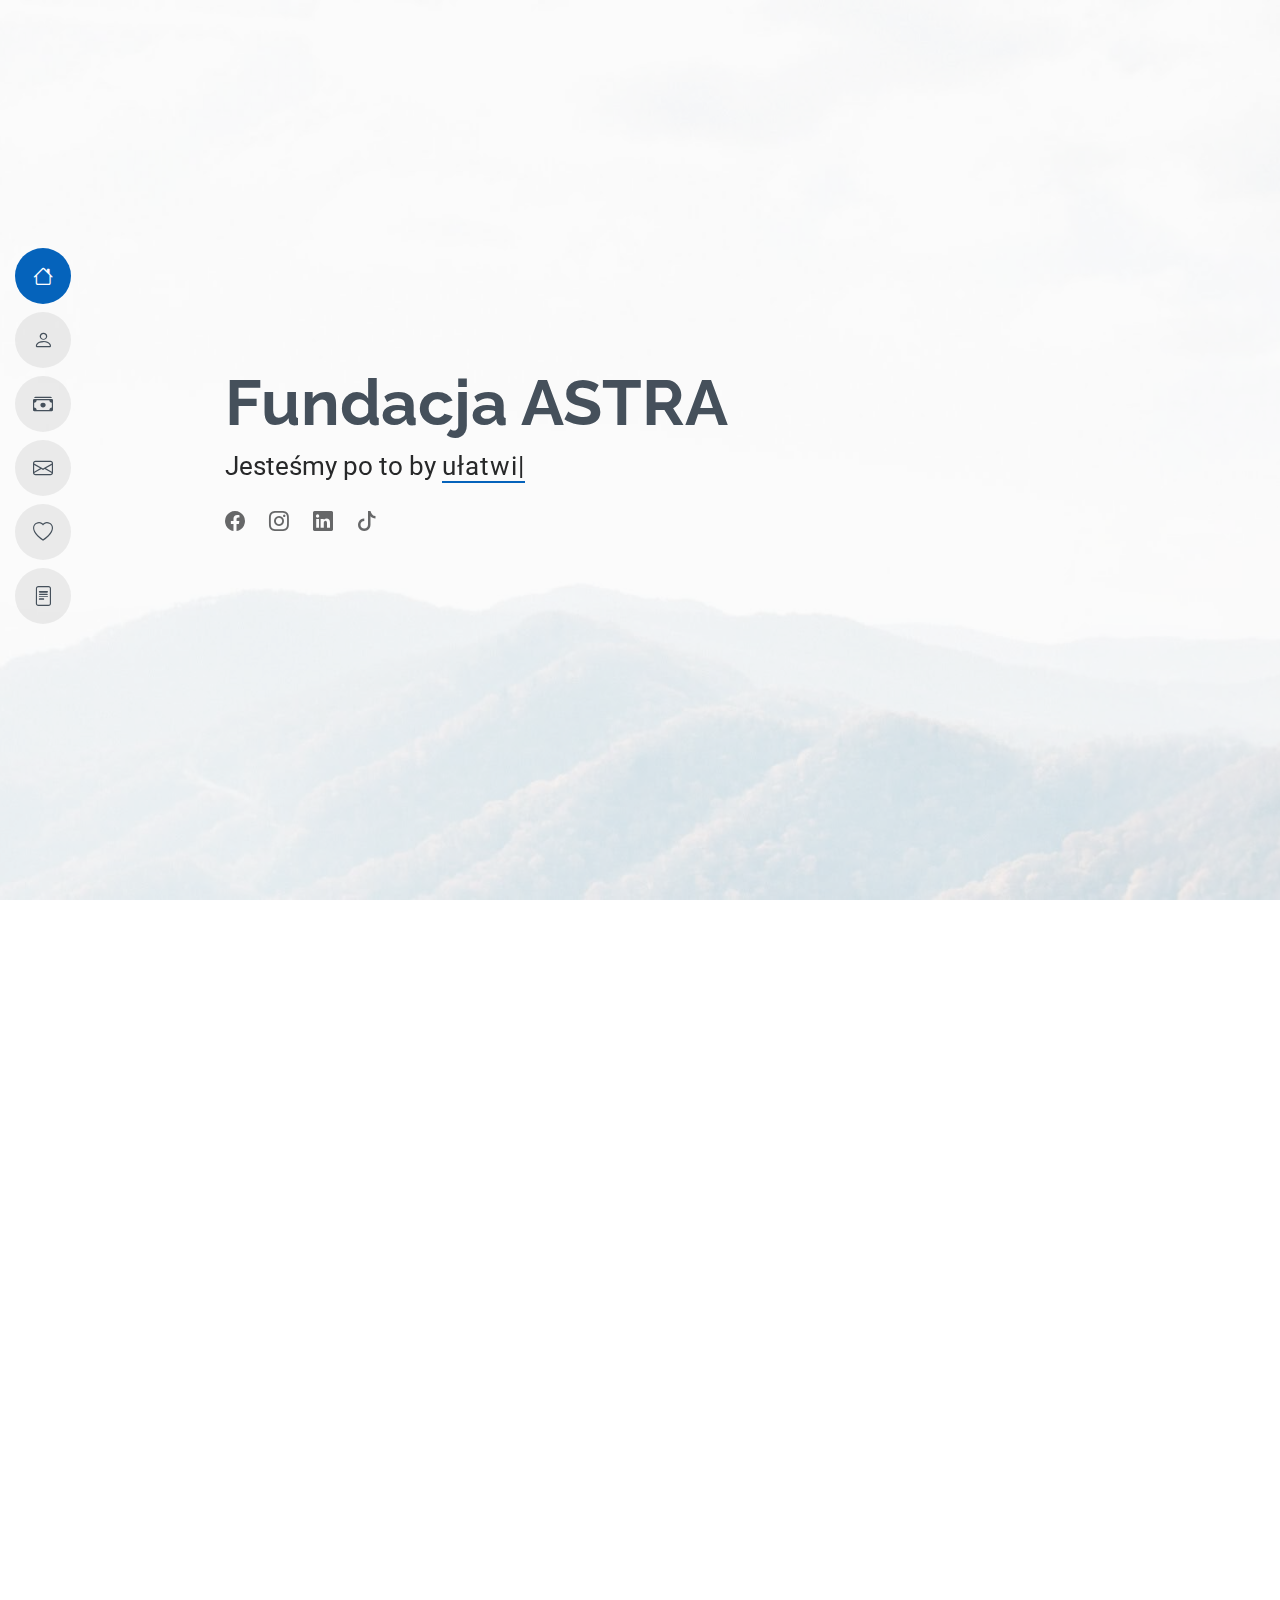
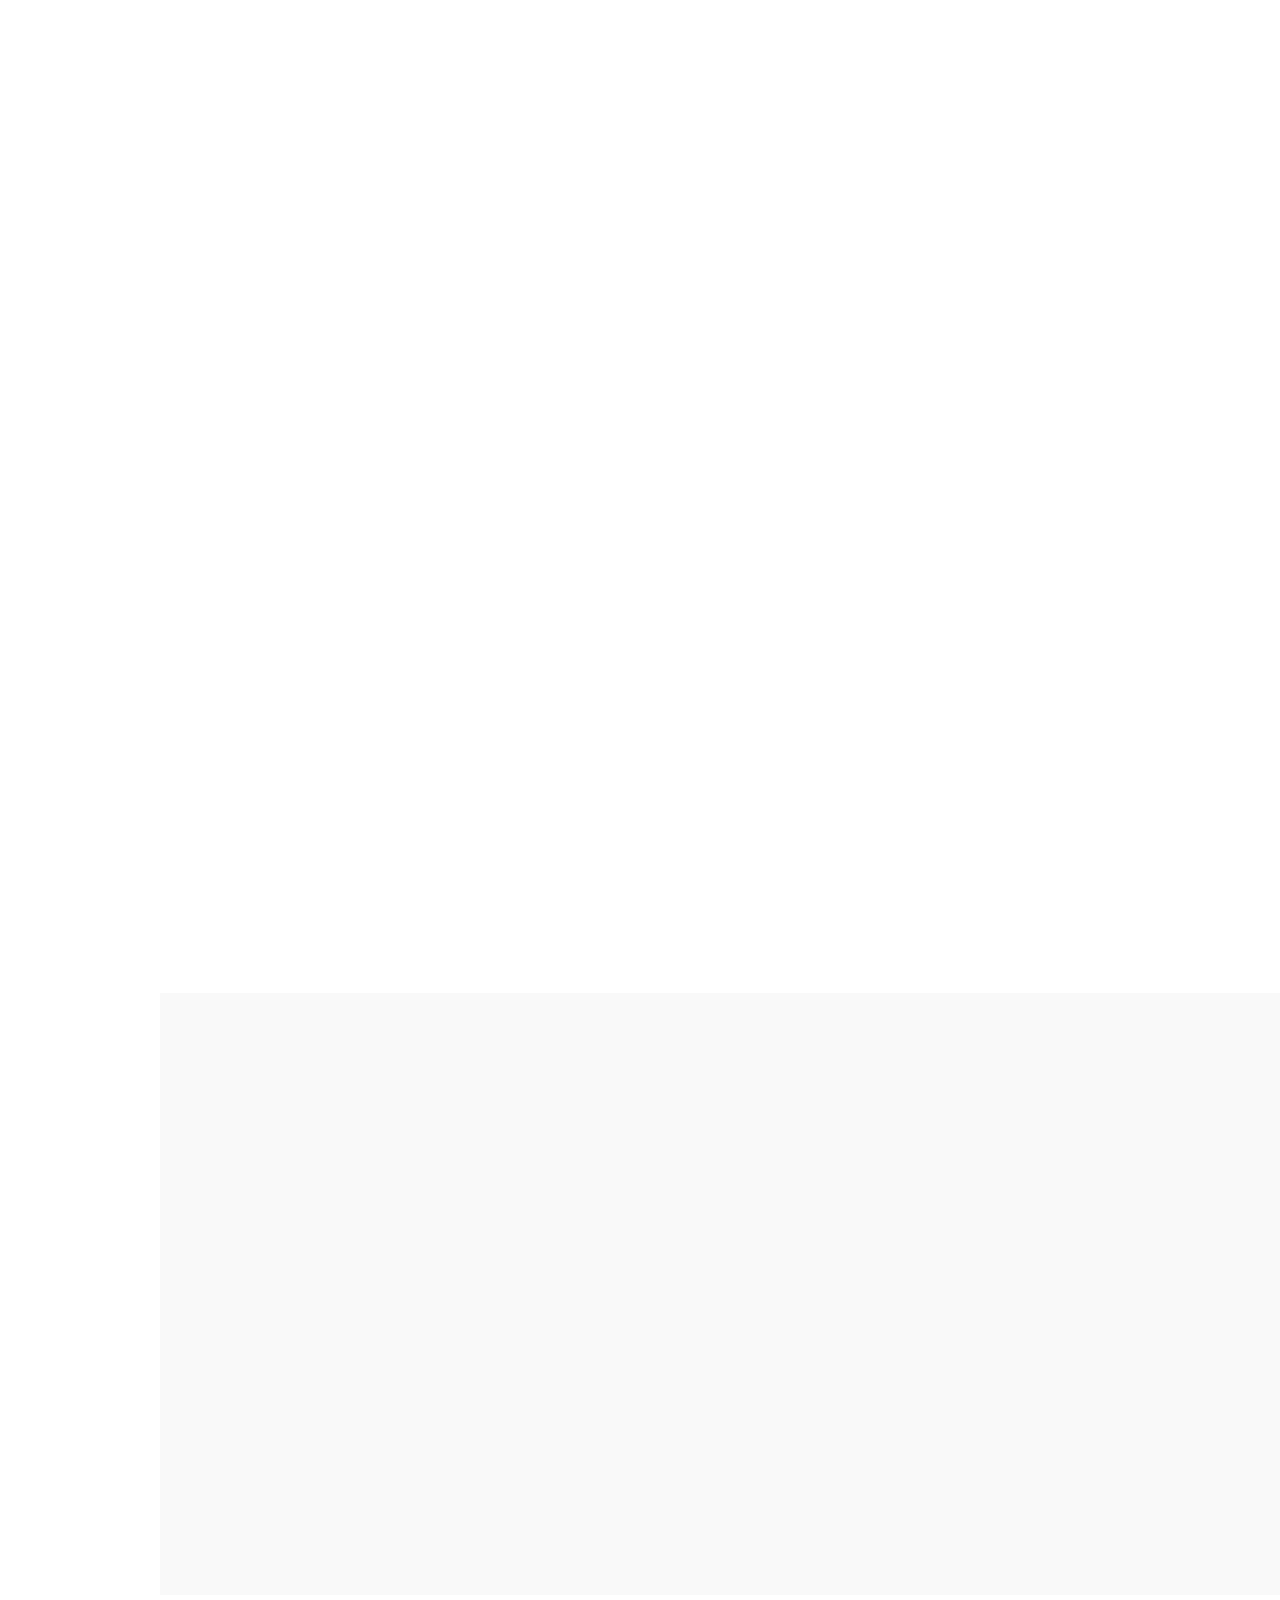
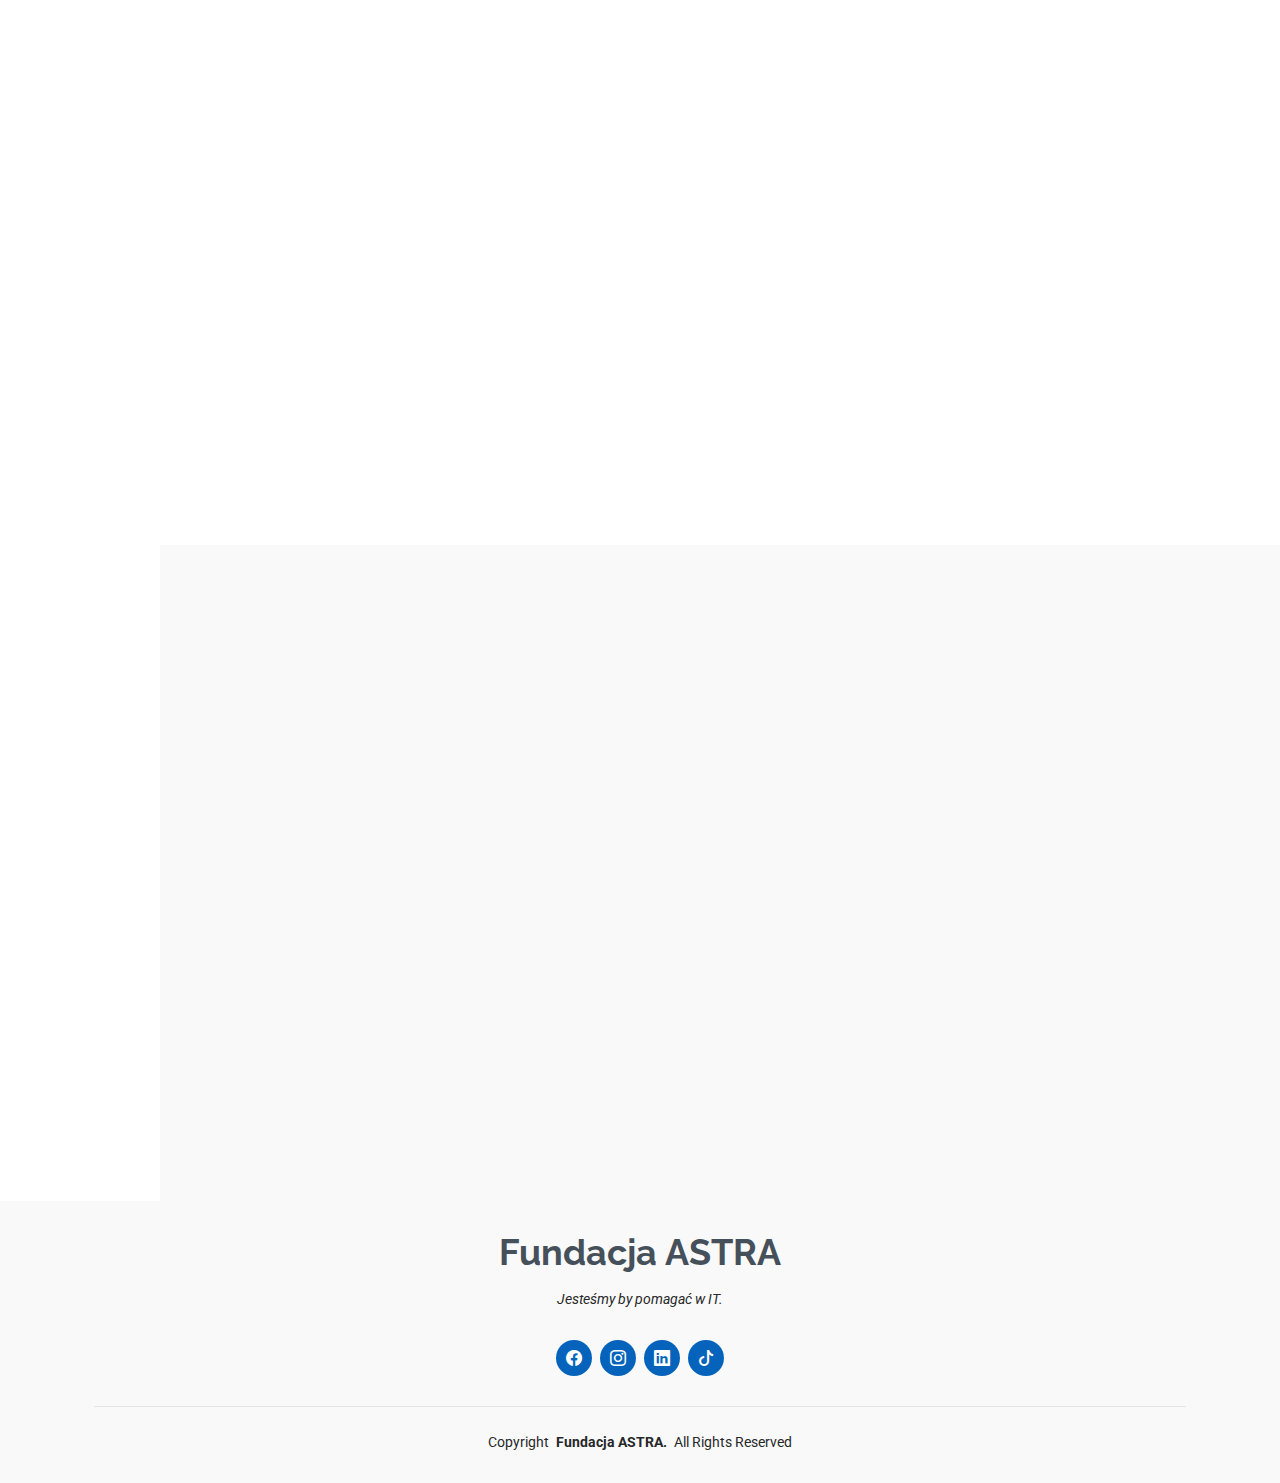
==== index.html @ 4bdf05e0 "Revert "Added  php elements to handle email communication (#7)"" ====
<!DOCTYPE html>
<html lang="en">
  <head>
    <meta charset="utf-8" />
    <meta content="width=device-width, initial-scale=1.0" name="viewport" />
    <title>Fundacja ASTRA</title>
    <meta name="description" content="Fundacja ASTRA, pomagamy w IT" />
    <meta name="keywords" content="" />

    <!-- Favicons -->
    <link href="assets/img/favicon.png" rel="icon" />
    <link href="assets/img/apple-touch-icon.png" rel="apple-touch-icon" />

    <!-- Fonts -->
    <link href="https://fonts.googleapis.com" rel="preconnect" />
    <link href="https://fonts.gstatic.com" rel="preconnect" crossorigin />
    <link
      href="https://fonts.googleapis.com/css2?family=Roboto:ital,wght@0,100;0,300;0,400;0,500;0,700;0,900;1,100;1,300;1,400;1,500;1,700;1,900&family=Poppins:ital,wght@0,100;0,200;0,300;0,400;0,500;0,600;0,700;0,800;0,900;1,100;1,200;1,300;1,400;1,500;1,600;1,700;1,800;1,900&family=Raleway:ital,wght@0,100;0,200;0,300;0,400;0,500;0,600;0,700;0,800;0,900;1,100;1,200;1,300;1,400;1,500;1,600;1,700;1,800;1,900&display=swap"
      rel="stylesheet"
    />

    <!-- Vendor CSS Files -->
    <link
      href="assets/vendor/bootstrap/css/bootstrap.min.css"
      rel="stylesheet"
    />
    <link
      href="assets/vendor/bootstrap-icons/bootstrap-icons.css"
      rel="stylesheet"
    />
    <link href="assets/vendor/aos/aos.css" rel="stylesheet" />
    <link
      href="assets/vendor/fontawesome-free/css/all.min.css"
      rel="stylesheet"
    />

    <!-- Main CSS File -->
    <link href="assets/css/main.css" rel="stylesheet" />
  </head>
  <!-- Google tag (gtag.js) -->
  <script
    async
    src="https://www.googletagmanager.com/gtag/js?id=G-JVMF4MLDZ0"
  ></script>
  <script>
    window.dataLayer = window.dataLayer || [];
    function gtag() {
      dataLayer.push(arguments);
    }
    gtag("js", new Date());

    gtag("config", "G-JVMF4MLDZ0");
  </script>
  <body class="index-page">
    <header
      id="header"
      class="header d-flex flex-column justify-content-center"
    >
      <i class="header-toggle d-xl-none bi bi-list"></i>

      <nav id="navmenu" class="navmenu">
        <ul>
          <li>
            <a href="#hero" class="active"
              ><i class="bi bi-house navicon"></i><span>Home</span></a
            >
          </li>
          <li>
            <a href="#about"
              ><i class="bi bi-person navicon"></i><span>O nas</span></a
            >
          </li>
          <li>
            <a href="#donations"
              ><i class="bi bi-cash-stack navicon"></i><span>Darowizny</span></a
            >
          </li>
          <li>
            <a href="#contact"
              ><i class="bi bi-envelope navicon"></i><span>Kontakt</span></a
            >
          </li>
          <li>
            <a href="#partners"
              ><i class="bi bi-heart navicon"></i><span>Partnerzy</span></a
            >
          </li>
          <li>
            <a href="#statute"
              ><i class="bi bi-file-text navicon"></i><span>Statut</span></a
            >
          </li>
        </ul>
      </nav>
    </header>

    <main class="main">
      <!-- Hero Section -->
      <section id="hero" class="hero section light-background">
        <img src="assets/img/hero-bg.jpg" alt="" />

        <div class="container" data-aos="zoom-out">
          <div class="row justify-content-center">
            <div class="col-lg-9">
              <h2>Fundacja ASTRA</h2>
              <p>
                Jesteśmy po to by
                <span
                  class="typed"
                  data-typed-items="ułatwiać., szkolić., łączyć., pomagać."
                ></span
                ><span
                  class="typed-cursor typed-cursor--blink"
                  aria-hidden="true"
                ></span
                ><span
                  class="typed-cursor typed-cursor--blink"
                  aria-hidden="true"
                ></span>
              </p>
              <div class="social-links">
                <a href=""><i class="bi bi-facebook"></i></a>
                <a href=""><i class="bi bi-instagram"></i></a>
                <a href=""><i class="bi bi-linkedin"></i></a>
                <a href=""><i class="bi bi-tiktok"></i></a>
              </div>
            </div>
          </div>
        </div>
      </section>
      <!-- /Hero Section -->

      <!-- About Section -->
      <section id="about" class="about section">
        <!-- Section Title -->
        <div class="container section-title" data-aos="fade-up">
          <h2>O nas</h2>
          <p>
            Fundacja ASTRA została założona z misją wspierania osób w potrzebie
            oraz promowania wartości edukacyjnych i społecznych. Naszym celem
            jest pomoc dzieciom, młodzieży i dorosłym w rozwoju ich umiejętności
            i pasji, a także poprawy jakości życia w społecznościach z
            utrudnionym dostępem do edukacji. Nasza praca opiera się na
            wolontariacie i współpracy z organizacjami partnerskimi.
          </p>
        </div>
        <!-- End Section Title -->

        <div class="container">
          <div class="row gy-5">
            <div class="col-lg-4" data-aos="fade-up" data-aos-delay="100">
              <div class="service-box">
                <h4>Obszar działania</h4>
                <div class="services-list">
                  <a href="#"
                    ><i class="bi bi-arrow-right-circle"></i
                    ><span>Szkolenia IT</span></a
                  >
                  <a href="#"
                    ><i class="bi bi-arrow-right-circle"></i
                    ><span class="">Mentoring<br /></span
                  ></a>
                  <a href="#"
                    ><i class="bi bi-arrow-right-circle"></i
                    ><span class="">Współpraca z firmami<br /></span
                  ></a>
                  <a href="#"
                    ><i class="bi bi-arrow-right-circle"></i
                    ><span class="">Pomoc w rozmowach rekrutacyjnych</span></a
                  >
                </div>
              </div>
              <!-- End Services List -->

              <div class="service-box">
                <h4>Statut</h4>
                <div class="download-catalog">
                  <a href="#"
                    ><i class="bi bi-filetype-pdf"></i
                    ><span>Statut Fundacji PDF</span></a
                  >
                  <a href="#"
                    ><i class="bi bi-file-earmark-word"></i
                    ><span>Status Fundacji DOC</span></a
                  >
                </div>
              </div>
              <!-- End Services List -->

              <div
                class="help-box d-flex flex-column justify-content-center align-items-center"
              >
                <i class="bi bi-headset help-icon"></i>
                <h4>Masz pytania?</h4>
                <p class="d-flex align-items-center mt-2 mb-0">
                  <i class="bi bi-telephone me-2"></i>
                  <span>+48 798 555 120</span>
                </p>
                <p class="d-flex align-items-center mt-1 mb-0">
                  <i class="bi bi-envelope me-2"></i>
                  <a href="mailto:contact@example.com"
                    >kontakt@fundacja-astra.pl</a
                  >
                </p>
              </div>
            </div>

            <div
              class="col-lg-8 ps-lg-5"
              data-aos="fade-up"
              data-aos-delay="200"
            >
              <img
                src="assets/img/services/services-4.webp"
                alt=""
                class="img-fluid services-img"
              />
              <h3>Cele</h3>
              <p>
                Fundacja ASTRA powstała, aby wspierać rozwój, edukację i
                innowacje. Naszym celem jest tworzenie inicjatyw, które
                umożliwiają zdobywanie wiedzy, nowych umiejętności oraz dostęp
                do nowoczesnych technologii. Nasze główne cele:
              </p>
              <ul>
                <li>
                  <i class="bi bi-check-circle"></i>
                  <span
                    >Promowanie nauki i technologii, zwłaszcza wśród dzieci i
                    młodzieży. Organizacja warsztatów, kursów i wydarzeń
                    edukacyjnych. Tworzenie materiałów wspierających rozwój
                    osobisty i zawodowy. Wsparcie społeczności i równe
                    szanse</span
                  >
                </li>
                <li>
                  <i class="bi bi-check-circle"></i>
                  <span
                    >Pomoc w rozwoju osobistym i zawodowym osób z ograniczonym
                    dostępem do edukacji lub technologii. Wspieranie inicjatyw
                    społecznych i wolontariatu. Tworzenie programów
                    mentoringowych i rozwojowych. Innowacje i technologia na
                    rzecz dobra społecznego</span
                  >
                </li>
                <li>
                  <i class="bi bi-check-circle"></i>
                  <span
                    >Wspieranie nowoczesnych technologii, które mogą pomagać
                    ludziom i środowisku. Promowanie odpowiedzialnego i
                    etycznego wykorzystania technologii. Tworzenie inicjatyw,
                    które łączą naukę, biznes i organizacje społeczne. Budowanie
                    społeczności i partnerstw</span
                  >
                </li>
              </ul>
            </div>
          </div>
        </div>
      </section>
      <!-- /About Section -->

      <!-- Statute Section -->
      <section id="statute" class="statute section">
        <div class="container" data-aos="fade-up" data-aos-delay="100">
          <div class="row align-items-center content">
            <div class="col-lg-6" data-aos="fade-up" data-aos-delay="200">
              <h2>Statut</h2>
              <p class="lead">
                Szczegóły dotyczące naszej fundacji mogą Państwo znaleźć
                klikajac w poniższy plik:
              </p>
              <div class="service-box">
                <h4>Statut</h4>
                <div class="download-catalog">
                  <a href="#"
                    ><i class="bi bi-filetype-pdf"></i
                    ><span>&nbsp;Statut Fundacji PDF</span></a
                  ><br /><br />
                  <a href="#"
                    ><i class="bi bi-file-earmark-word"></i
                    ><span>&nbsp;Status Fundacji DOC</span></a
                  >
                </div>
              </div>
              <!-- End Services List -->
            </div>
            <div class="col-lg-6">
              <div class="hero-image">
                <img
                  src="assets/img/profile/profile-1.webp"
                  alt="Portfolio Hero Image"
                  class="img-fluid"
                  data-aos="zoom-out"
                  data-aos-delay="300"
                />
                <div class="shape-1"></div>
                <div class="shape-2"></div>
              </div>
            </div>
          </div>
        </div>
      </section>
      <!-- /Statute Section -->

      <!-- Donations Section -->
      <section id="donations" class="donations section light-background">
        <!-- Section Title -->
        <div class="container section-title" data-aos="fade-up">
          <h2>Wsparcie i Darowizny</h2>
          <p>
            Dzięki Waszemu wsparciu możemy realizować nasze projekty i zmieniać
            świat na lepsze. Istnieje kilka sposobów, w jaki możecie nam pomóc:
          </p>
        </div>
        <!-- End Section Title -->

        <div class="container">
          <div class="row gy-4">
            <div
              class="col-lg-4 col-md-6"
              data-aos="fade-up"
              data-aos-delay="100"
            >
              <div class="service-item item-cyan position-relative">
                <div class="icon">
                  <i class="fa-solid fa-money-bill-trend-up"></i>
                </div>
                <a href="#" class="stretched-link">
                  <h3>Regularne darowizny</h3>
                </a>

                <p>
                  Trwałe wsparcie pomaga nam w długoterminowym planie i rozwoju
                  fundacji.
                </p>
              </div>
            </div>
            <!-- End Service Item -->

            <div
              class="col-lg-4 col-md-6"
              data-aos="fade-up"
              data-aos-delay="200"
            >
              <div class="service-item item-orange position-relative">
                <div class="icon">
                  <i class="fa-solid fa-money-bill-1"></i>
                </div>
                <a href="#" class="stretched-link">
                  <h3>Jednorazowe wsparcie</h3>
                </a>
                <p>Każda kwota jest dla nas cenna!</p>
              </div>
            </div>
            <!-- End Service Item -->

            <div
              class="col-lg-4 col-md-6"
              data-aos="fade-up"
              data-aos-delay="300"
            >
              <div class="service-item item-teal position-relative">
                <div class="icon">
                  <i class="fa-solid fa-handshake"></i>
                </div>
                <a href="#" class="stretched-link">
                  <h3>Wolontariat</h3>
                </a>
                <p>
                  Poświęć swój czas i umiejętności, aby pomóc tym, którzy tego
                  potrzebują.
                </p>
              </div>
            </div>
            <!-- End Service Item -->
          </div>
        </div>
      </section>
      <!-- /Donations Section -->

      <!-- Features Section -->
      <section id="features" class="features section">
        <div class="container" data-aos="fade-up" data-aos-delay="100">
          <div class="feature-item" data-aos="fade-up">
            <div class="row align-items-center">
              <div class="col-lg-6">
                <div class="feature-content">
                  <h3>Partnerstwo</h3>
                  <p>
                    Chcemy zbudować jedną z największych społeczności
                    studentów/juniorów w Polsce. Jezeli twoja firma chciałaby
                    zacząć wspólprace, prosimy kontakt o mailowy:
                    kontakt@fundacja-astra.pl, lub skorzystać z formularza
                    kontaktowego na naszej stronie.
                  </p>
                  <ul class="feature-list">
                    <li>
                      <i class="bi bi-check2-circle"></i> Rzetelne podejście
                    </li>
                    <li><i class="bi bi-check2-circle"></i> Realna Zmiana</li>
                    <li><i class="bi bi-check2-circle"></i> Pomoc innym</li>
                  </ul>
                </div>
              </div>
              <div class="col-xl-6" data-aos="zoom-out" data-aos-delay="100">
                <img
                  src="assets/img/illustration/illustration-8.webp"
                  class="img-fluid"
                  alt=""
                />
              </div>
            </div>
          </div>
        </div>
      </section>
      <!-- /Features Section -->

      <!-- Contact Section -->
      <section id="contact" class="contact section light-background">
        <!-- Section Title -->
        <div class="container section-title" data-aos="fade-up">
          <h2>Kontakt</h2>
          <p>
            Chcesz się z nami skontaktować? Masz pytanie dotyczące naszych
            działań? Skorzystaj z poniższego formularza lub napisz do nas
            bezpośrednio na adres e-mail: kontakt@fundacja-astra.pl.
          </p>
        </div>
        <!-- End Section Title -->

        <div class="container" data-aos="fade" data-aos-delay="100">
          <div class="row gy-4">
            <div class="col-lg-4">
              <div
                class="info-item d-flex"
                data-aos="fade-up"
                data-aos-delay="300"
              >
                <i class="bi bi-telephone flex-shrink-0"></i>
                <div>
                  <h3>Zadzwoń do nas</h3>
                  <p>+48 798 555 120</p>
                </div>
              </div>
              <!-- End Info Item -->

              <div
                class="info-item d-flex"
                data-aos="fade-up"
                data-aos-delay="400"
              >
                <i class="bi bi-envelope flex-shrink-0"></i>
                <div>
                  <h3>Napisz do nas</h3>
                  <p>kontakt@fundacja-astra.pl</p>
                </div>
              </div>
              <!-- End Info Item -->
            </div>

            <div class="col-lg-8">
              <form
                action="https://api.web3forms.com/submit"
                method="POST"
                class="php-email-form"
                data-aos="fade-up"
                data-aos-delay="200"
              >
                <input
                  type="hidden"
                  name="access_key"
                  value="73ee2f98-22d5-4258-ae6c-f01e5d74f03a"
                />
                <div class="row gy-4">
                  <div class="col-md-6">
                    <input
                      type="text"
                      name="name"
                      class="form-control"
                      placeholder="Imię"
                      required=""
                    />
                  </div>

                  <div class="col-md-6">
                    <input
                      type="email"
                      class="form-control"
                      name="email"
                      placeholder="Email"
                      required=""
                    />
                  </div>

                  <div class="col-md-12">
                    <input
                      type="text"
                      class="form-control"
                      name="subject"
                      placeholder="Temat"
                      required=""
                    />
                  </div>

                  <div class="col-md-12">
                    <textarea
                      class="form-control"
                      name="message"
                      rows="6"
                      placeholder="Wiadomość"
                      required=""
                    ></textarea>
                  </div>

                  <div class="col-md-12 text-center">
                    <div class="loading">Wczytywanie</div>
                    <div class="error-message"></div>
                    <div class="sent-message">
                      Twoja wiadomość została wysłana!
                    </div>
                    <input
                      type="hidden"
                      name="redirect"
                      value="https://web3forms.com/success"
                    />
                    <button type="submit">Wyślij</button>
                  </div>
                </div>
              </form>
            </div>
            <!-- End Contact Form -->
          </div>
        </div>
      </section>
      <!-- /Contact Section -->
    </main>

    <footer id="footer" class="footer position-relative light-background">
      <div class="container">
        <h3 class="sitename">Fundacja ASTRA</h3>
        <p>Jesteśmy by pomagać w IT.</p>
        <div class="social-links d-flex justify-content-center">
          <a href=""><i class="bi bi-facebook"></i></a>
          <a href=""><i class="bi bi-instagram"></i></a>
          <a href=""><i class="bi bi-linkedin"></i></a>
          <a href=""><i class="bi bi-tiktok"></i></a>
        </div>
        <div class="container">
          <div class="copyright">
            <span>Copyright</span>
            <strong class="px-1 sitename">Fundacja ASTRA.</strong>
            <span>All Rights Reserved</span>
          </div>
        </div>
      </div>
    </footer>

    <!-- Scroll Top -->
    <a
      href="#"
      id="scroll-top"
      class="scroll-top d-flex align-items-center justify-content-center"
      ><i class="bi bi-arrow-up-short"></i
    ></a>

    <!-- Preloader -->
    <div id="preloader"></div>

    <!-- Vendor JS Files -->
    <script src="assets/vendor/bootstrap/js/bootstrap.bundle.min.js"></script>
    <script src="assets/vendor/aos/aos.js"></script>
    <script src="assets/vendor/typed.js/typed.umd.js"></script>

    <!-- Main JS File -->
    <script src="assets/js/main.js"></script>
  </body>
</html>
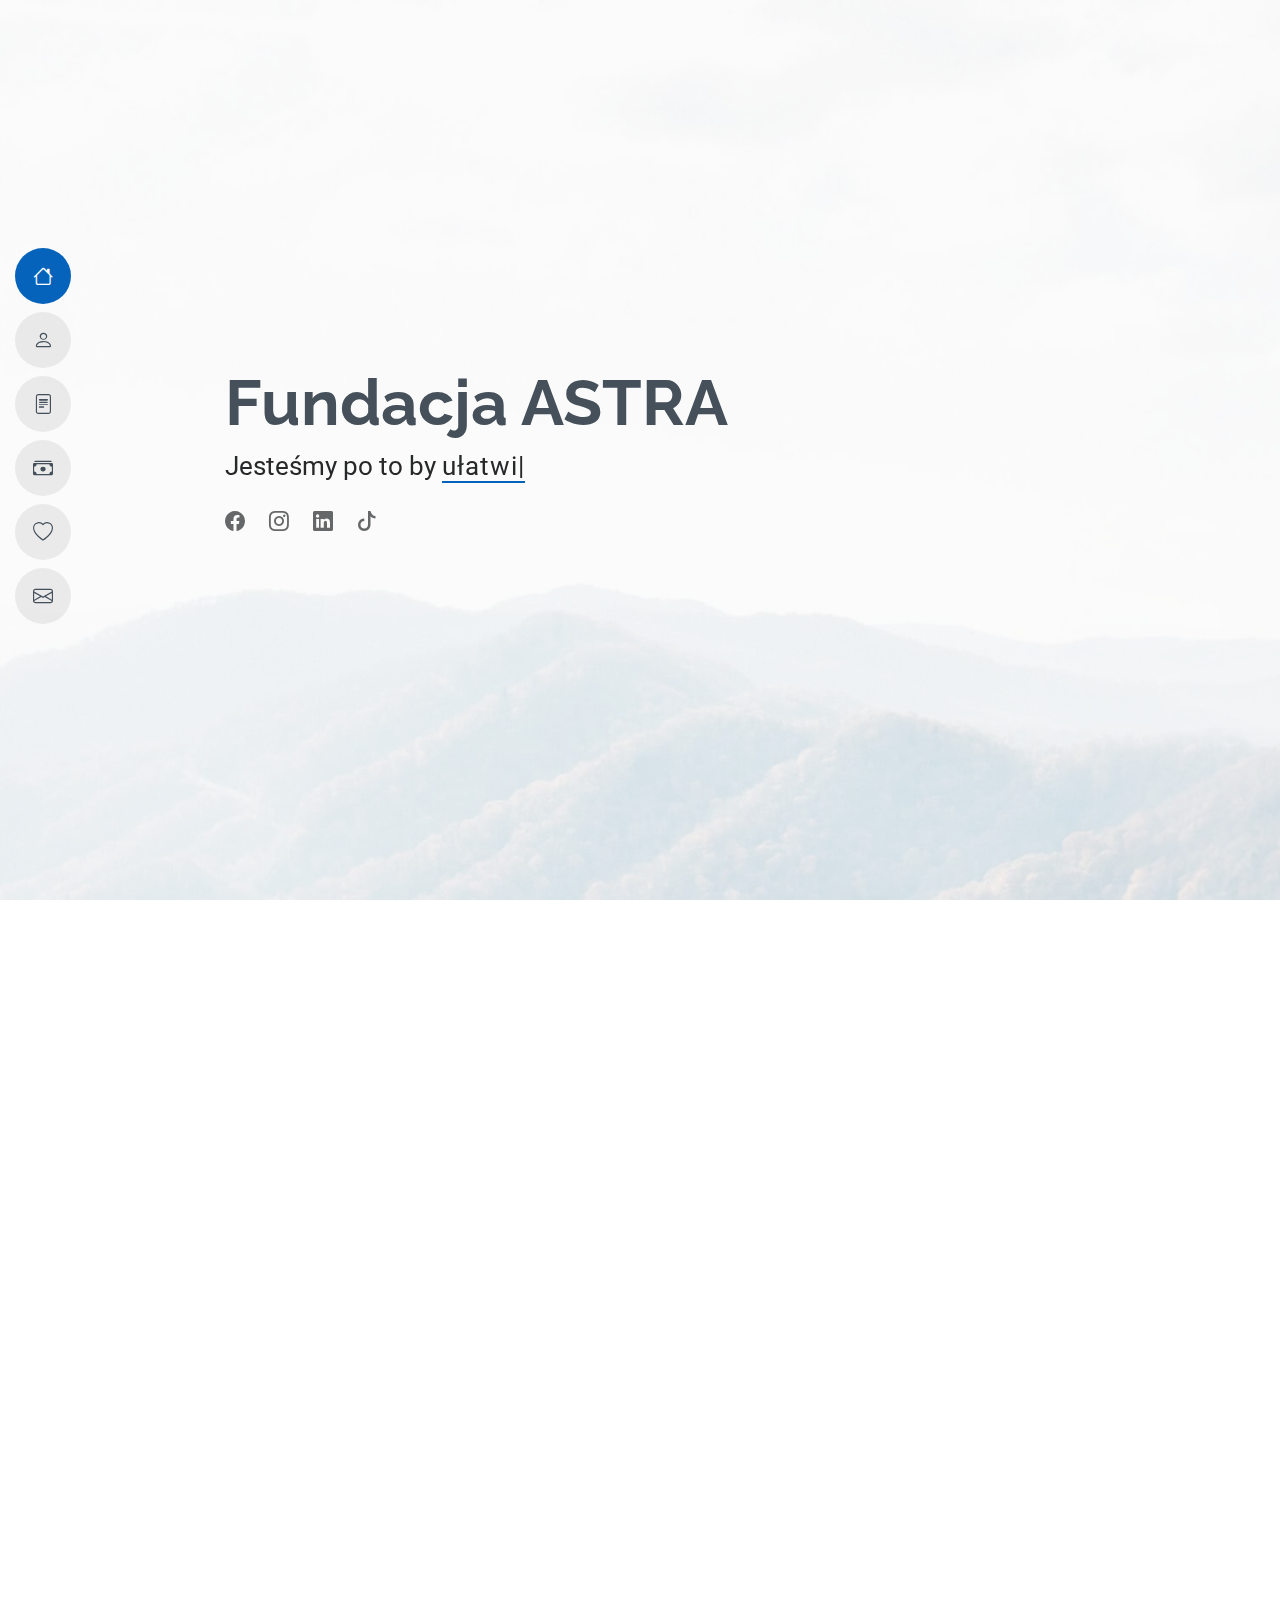
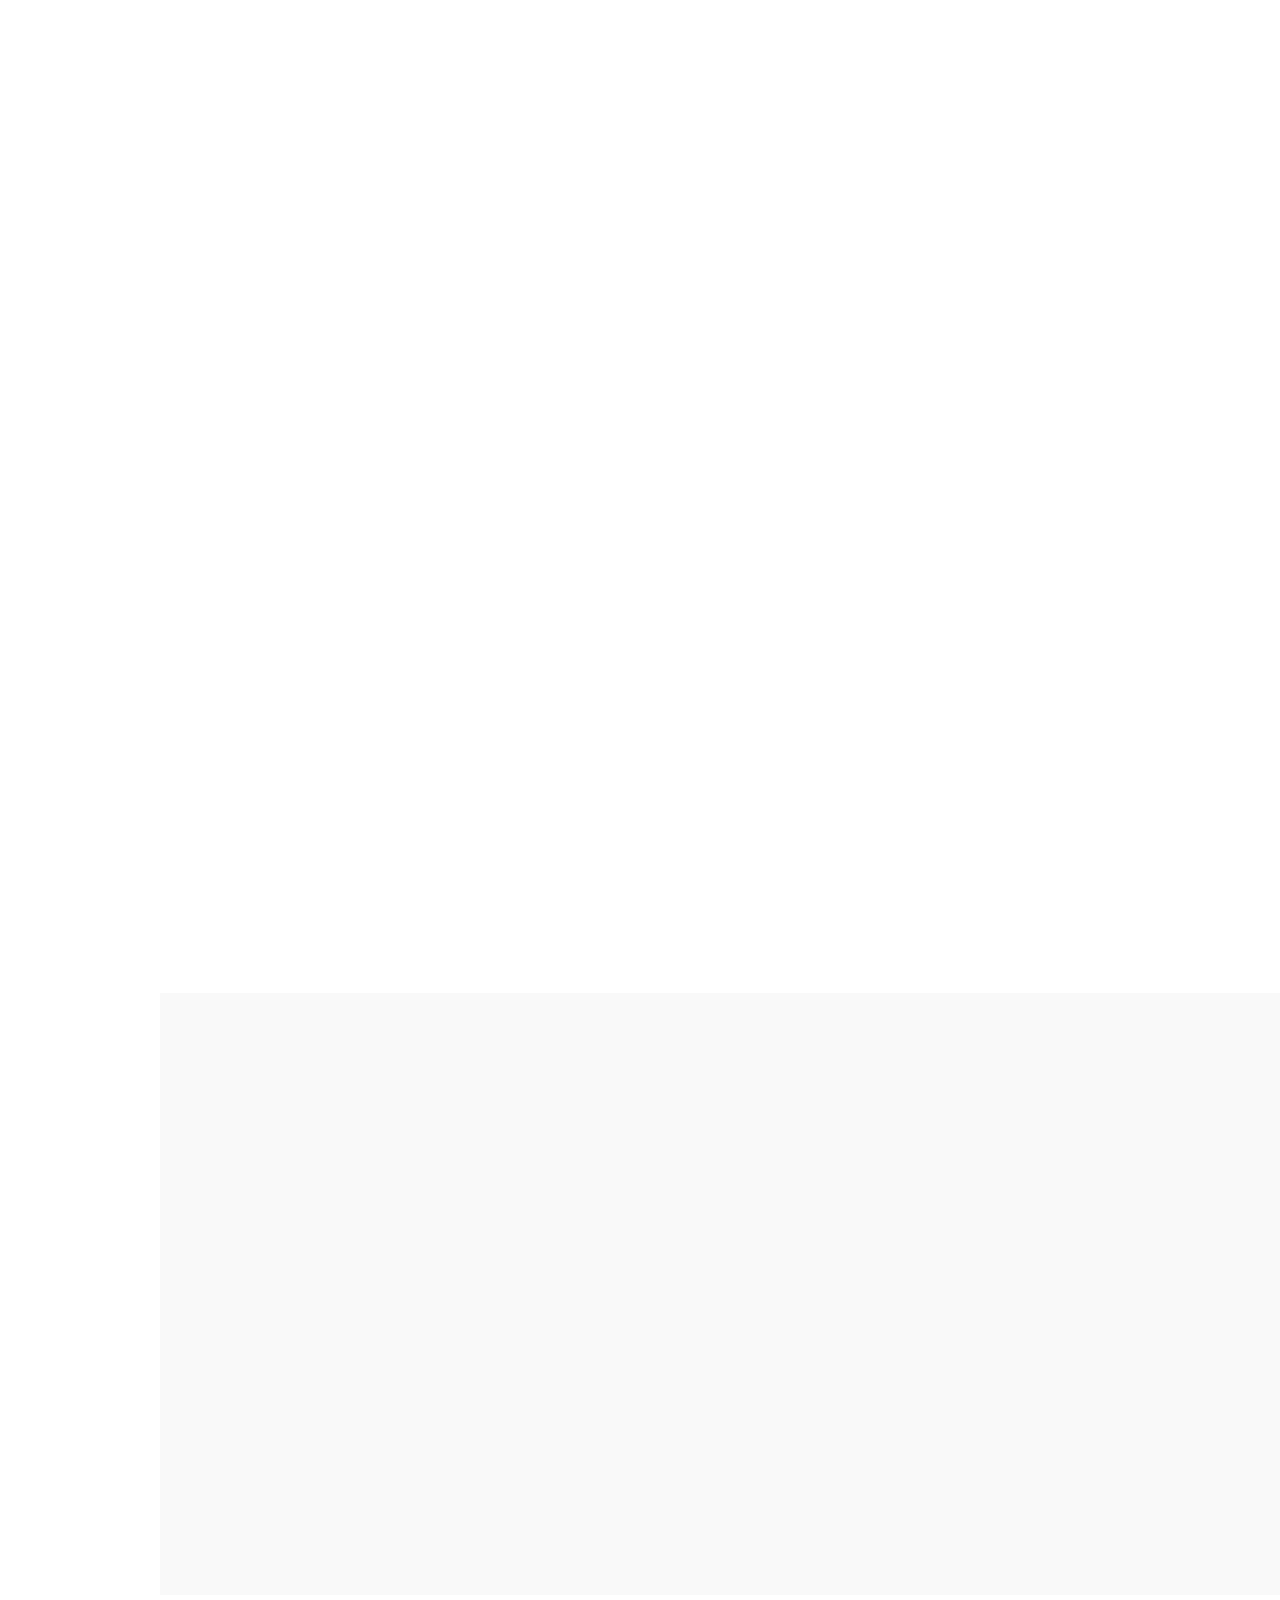
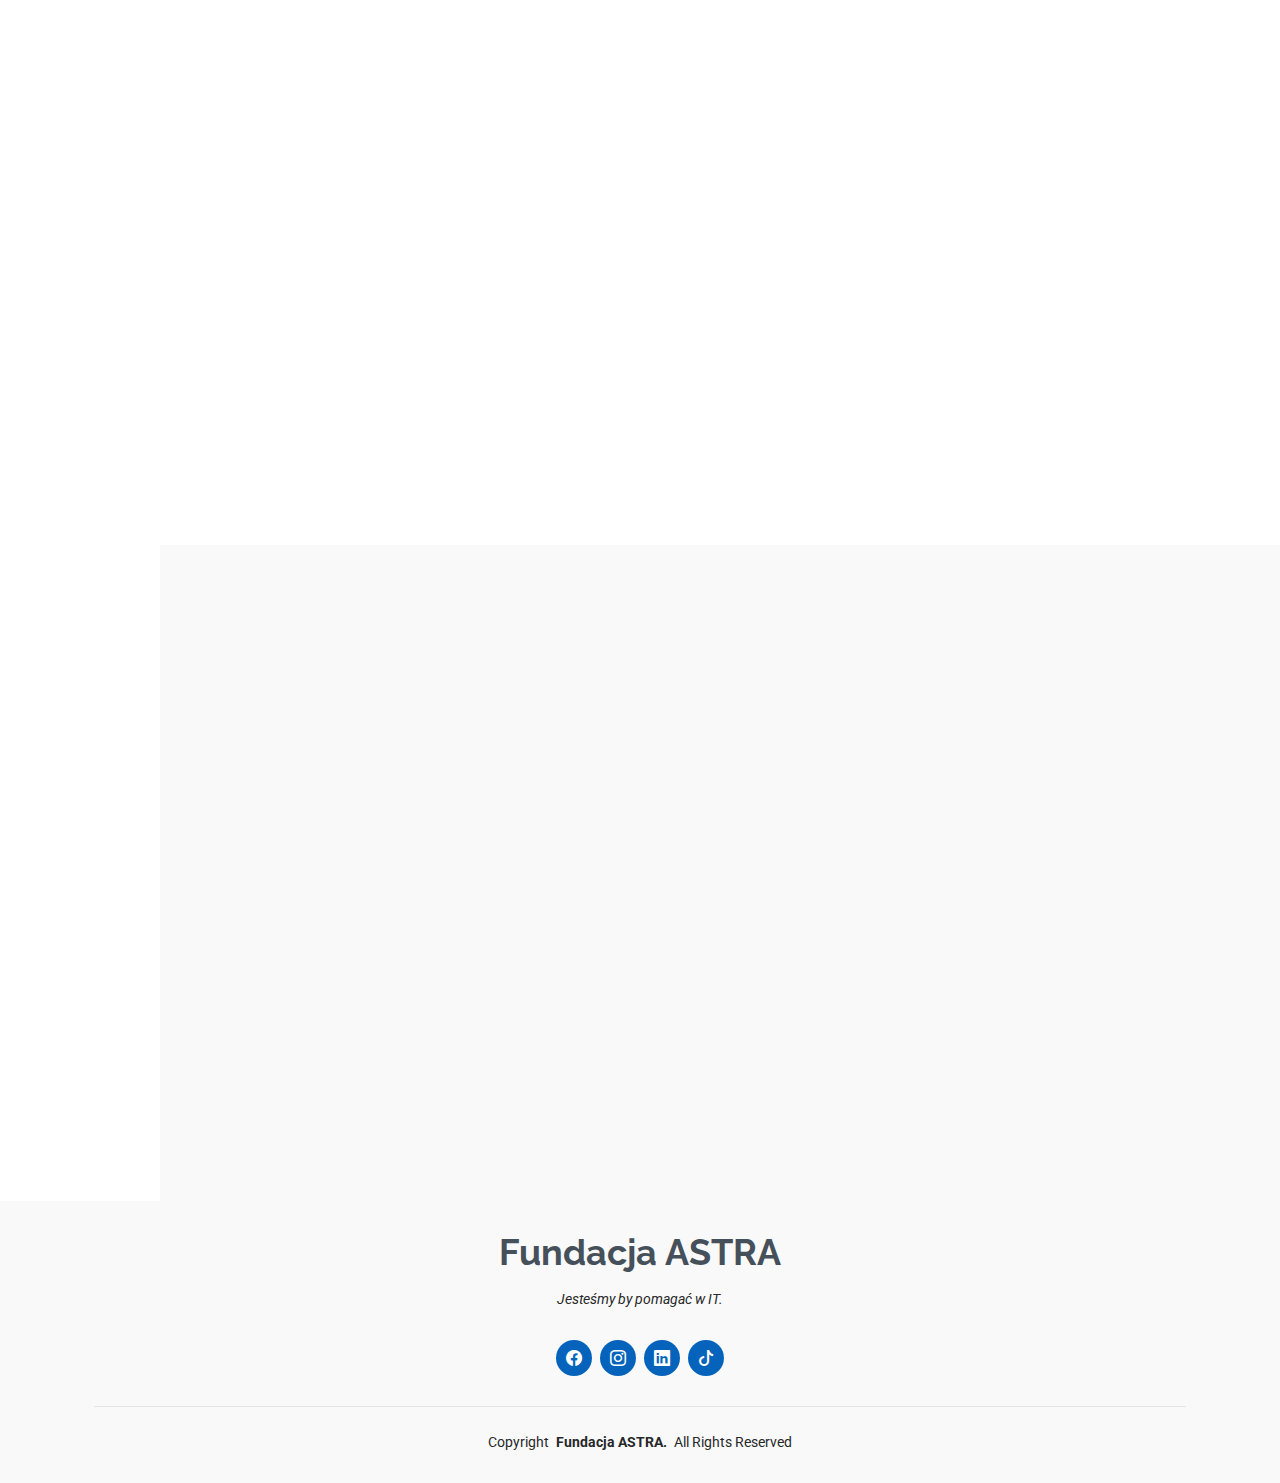
==== commit b41ad49d: "Reordered tabs" ====
--- a/index.html
+++ b/index.html
@@ -71,23 +71,25 @@
             >
           </li>
           <li>
+            <a href="#statute"
+              ><i class="bi bi-file-text navicon"></i><span>Statut</span></a
+            >
+          </li>
+          <li>
             <a href="#donations"
               ><i class="bi bi-cash-stack navicon"></i><span>Darowizny</span></a
             >
           </li>
+
+          <li>
+            <a href="#partners"
+              ><i class="bi bi-heart navicon"></i><span>Partnerzy</span></a
+            >
+          </li>
+
           <li>
             <a href="#contact"
               ><i class="bi bi-envelope navicon"></i><span>Kontakt</span></a
-            >
-          </li>
-          <li>
-            <a href="#partners"
-              ><i class="bi bi-heart navicon"></i><span>Partnerzy</span></a
-            >
-          </li>
-          <li>
-            <a href="#statute"
-              ><i class="bi bi-file-text navicon"></i><span>Statut</span></a
             >
           </li>
         </ul>
@@ -380,7 +382,7 @@
       <!-- /Donations Section -->
 
       <!-- Features Section -->
-      <section id="features" class="features section">
+      <section id="partners" class="features section">
         <div class="container" data-aos="fade-up" data-aos-delay="100">
           <div class="feature-item" data-aos="fade-up">
             <div class="row align-items-center">
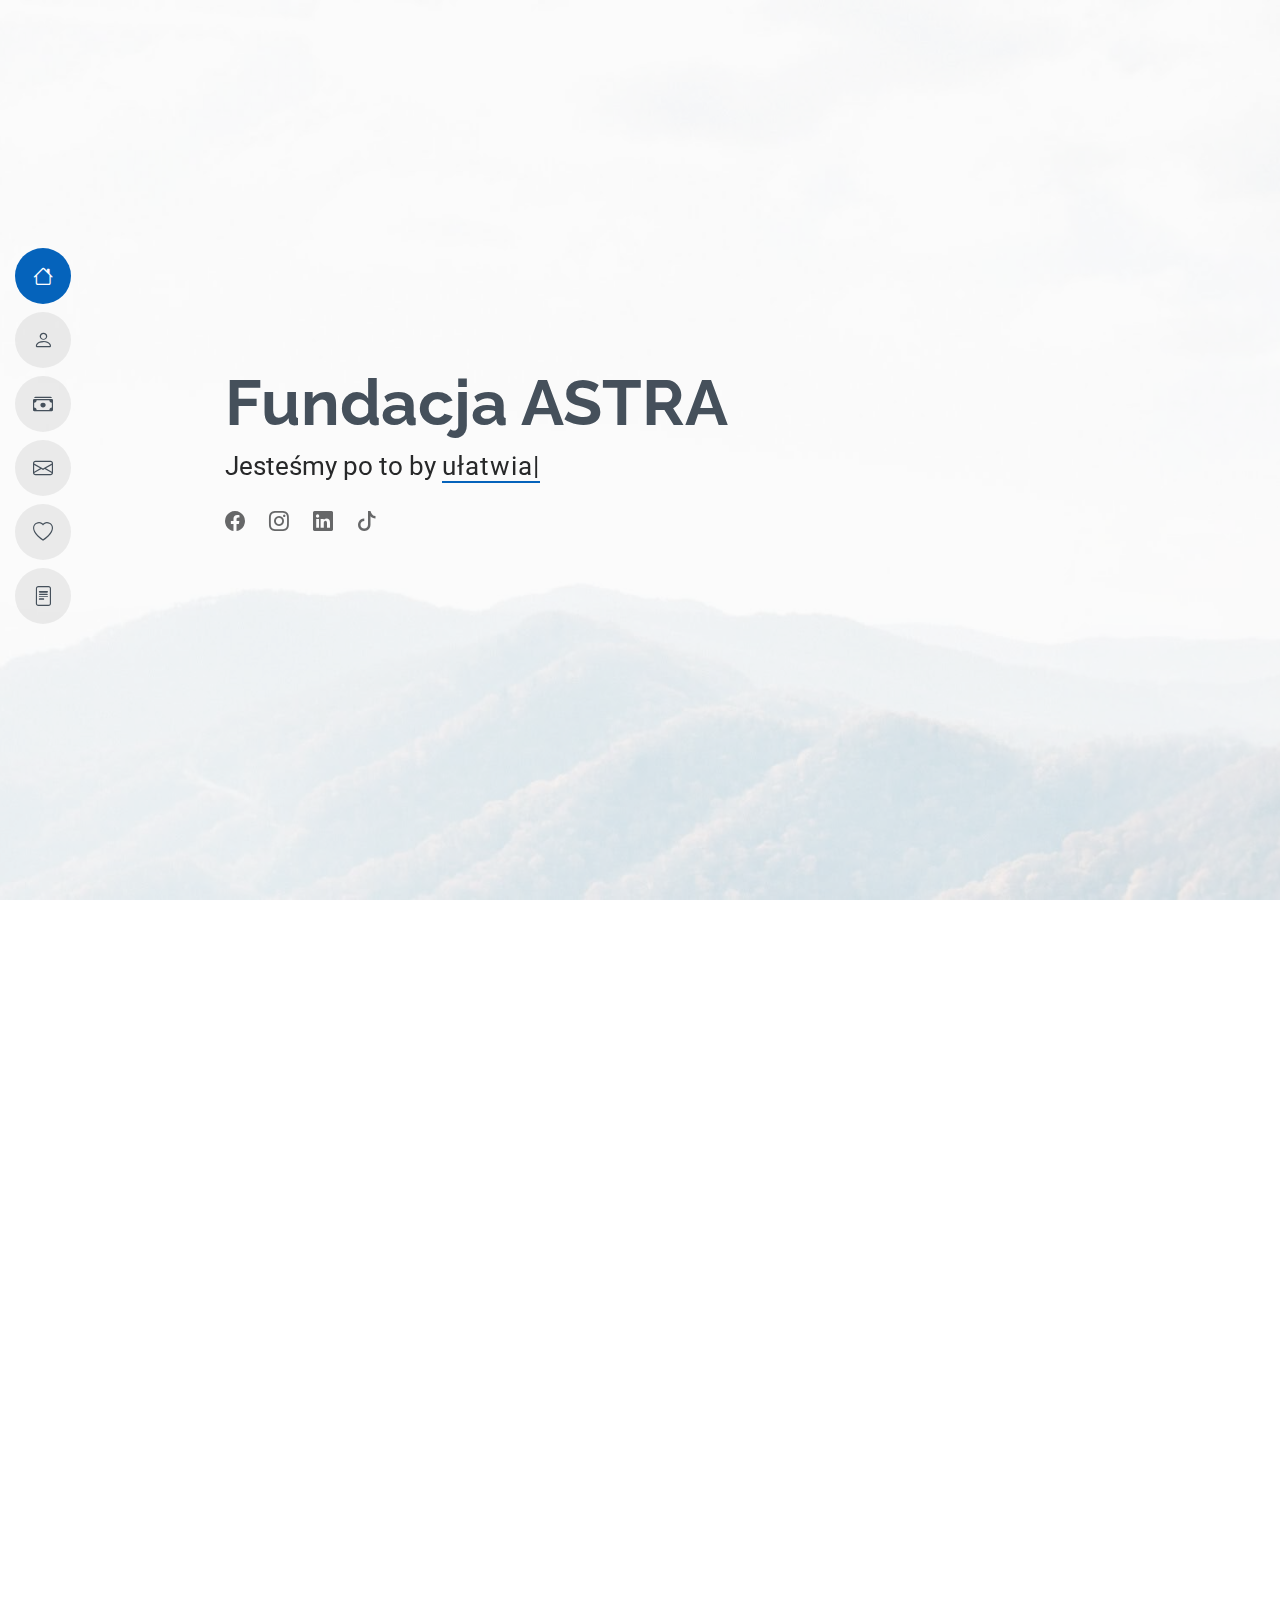
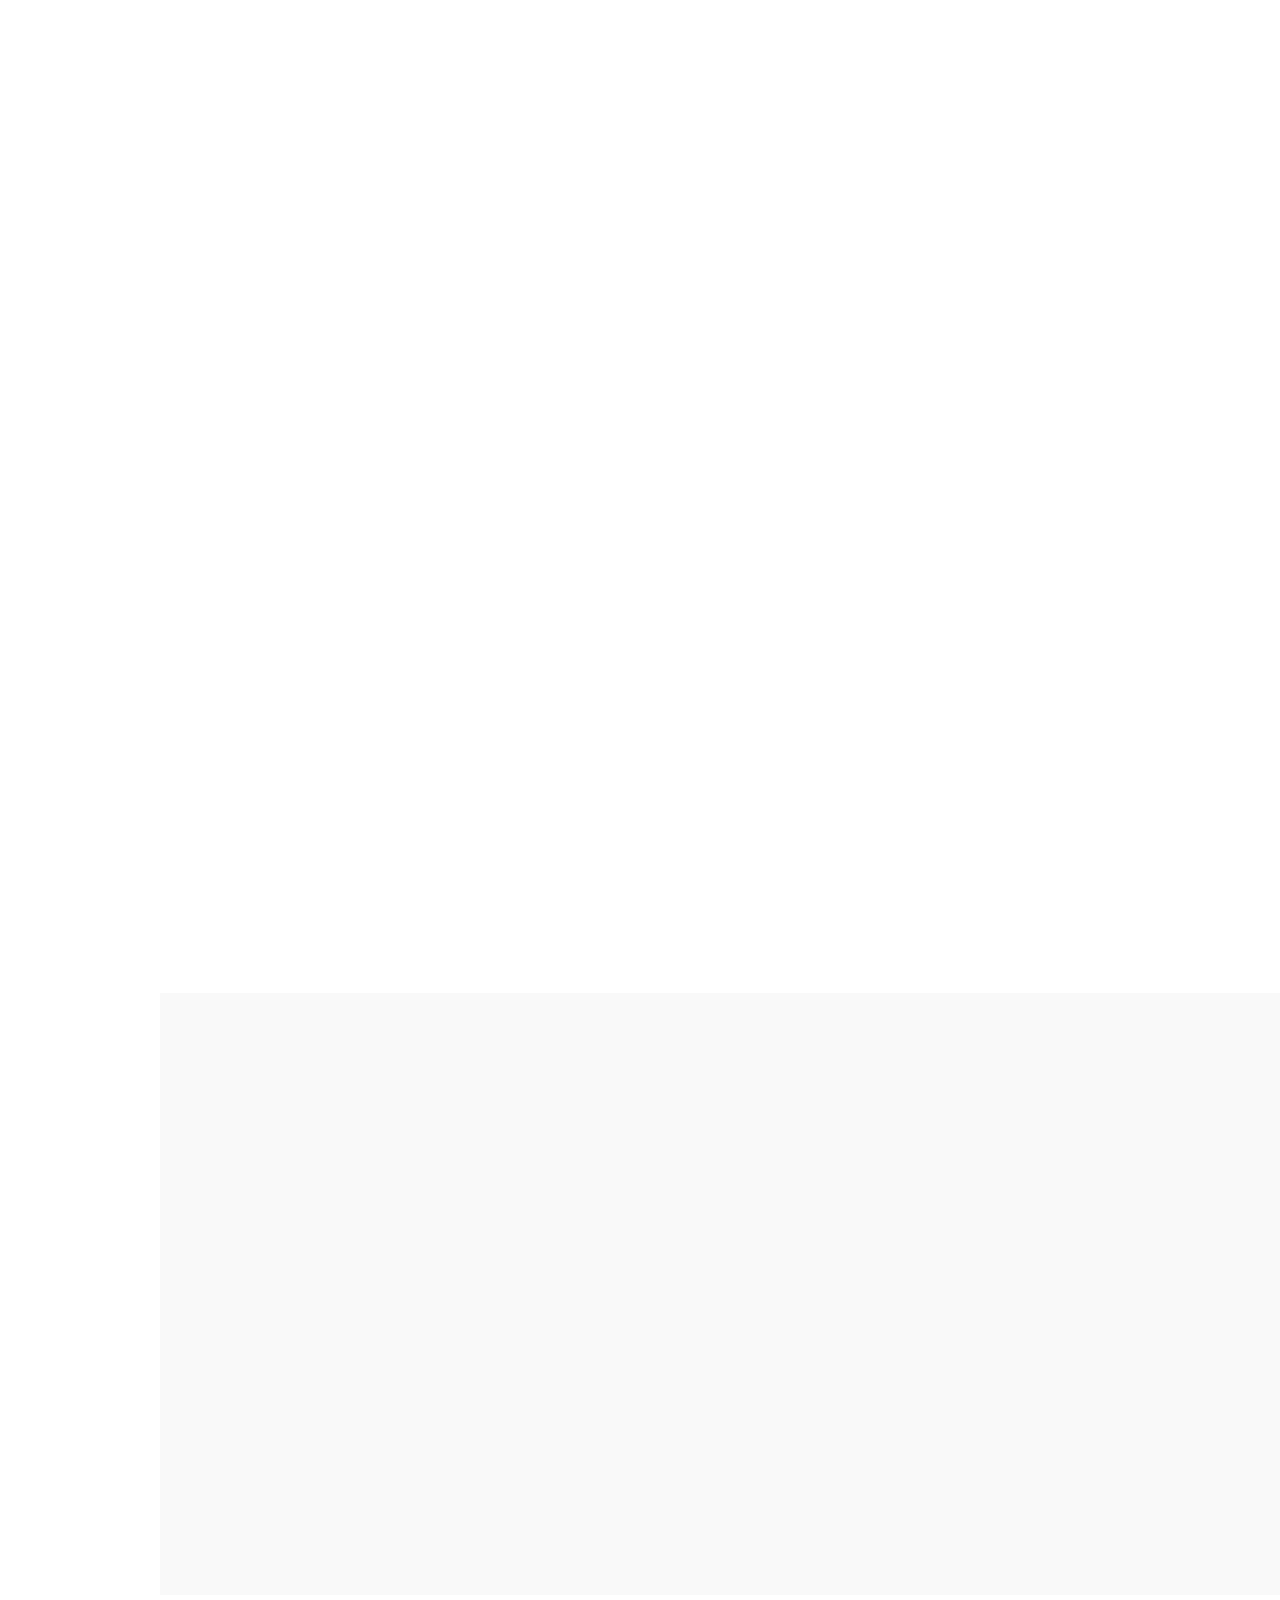
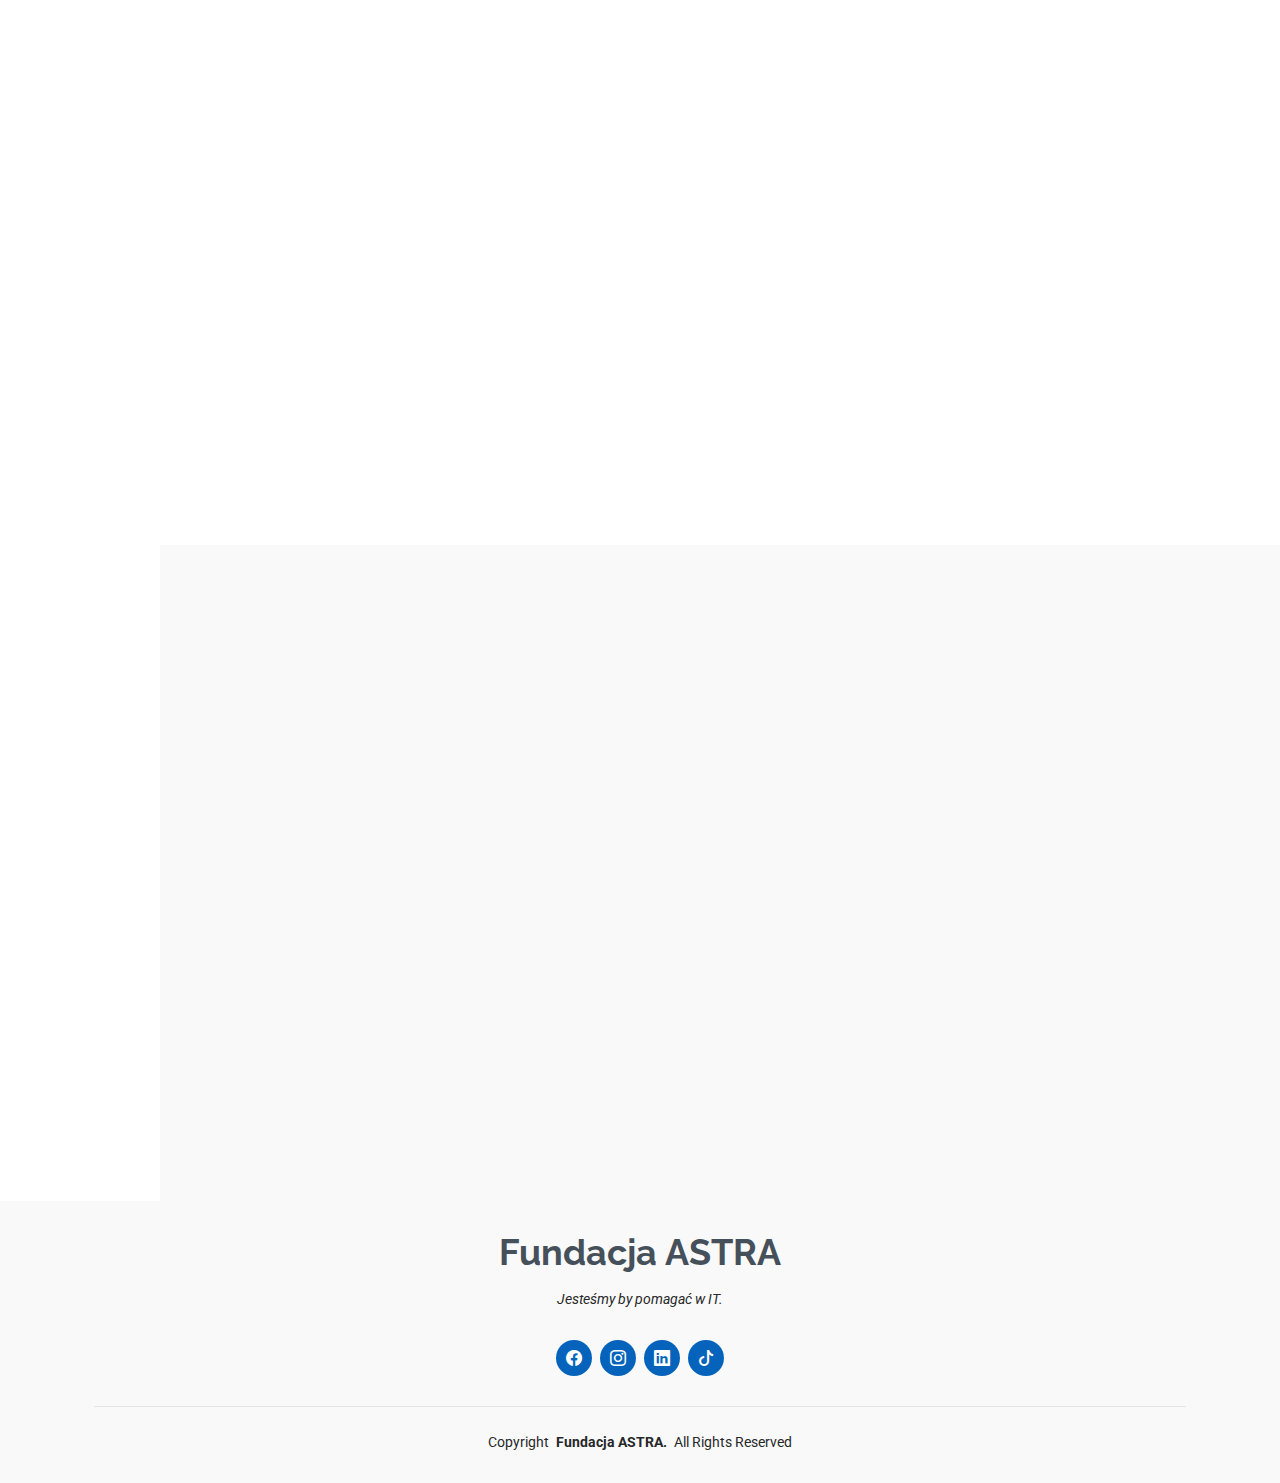
==== commit 09b9dce2: "Added Statute Files" ====
--- a/index.html
+++ b/index.html
@@ -71,25 +71,23 @@
             >
           </li>
           <li>
-            <a href="#statute"
-              ><i class="bi bi-file-text navicon"></i><span>Statut</span></a
+            <a href="#donations"
+              ><i class="bi bi-cash-stack navicon"></i><span>Darowizny</span></a
             >
           </li>
           <li>
-            <a href="#donations"
-              ><i class="bi bi-cash-stack navicon"></i><span>Darowizny</span></a
+            <a href="#contact"
+              ><i class="bi bi-envelope navicon"></i><span>Kontakt</span></a
             >
           </li>
-
           <li>
             <a href="#partners"
               ><i class="bi bi-heart navicon"></i><span>Partnerzy</span></a
             >
           </li>
-
           <li>
-            <a href="#contact"
-              ><i class="bi bi-envelope navicon"></i><span>Kontakt</span></a
+            <a href="#statute"
+              ><i class="bi bi-file-text navicon"></i><span>Statut</span></a
             >
           </li>
         </ul>
@@ -177,11 +175,11 @@
               <div class="service-box">
                 <h4>Statut</h4>
                 <div class="download-catalog">
-                  <a href="#"
+                  <a href="assets/docs/Statut - ASTRA.pdf"
                     ><i class="bi bi-filetype-pdf"></i
                     ><span>Statut Fundacji PDF</span></a
                   >
-                  <a href="#"
+                  <a href="assets/docs/Statut - ASTRA.docx"
                     ><i class="bi bi-file-earmark-word"></i
                     ><span>Status Fundacji DOC</span></a
                   >
@@ -275,11 +273,11 @@
               <div class="service-box">
                 <h4>Statut</h4>
                 <div class="download-catalog">
-                  <a href="#"
+                  <a href="assets/docs/Statut - ASTRA.pdf"
                     ><i class="bi bi-filetype-pdf"></i
                     ><span>&nbsp;Statut Fundacji PDF</span></a
                   ><br /><br />
-                  <a href="#"
+                  <a href="assets/docs/Statut - ASTRA.docx"
                     ><i class="bi bi-file-earmark-word"></i
                     ><span>&nbsp;Status Fundacji DOC</span></a
                   >
@@ -382,7 +380,7 @@
       <!-- /Donations Section -->
 
       <!-- Features Section -->
-      <section id="partners" class="features section">
+      <section id="features" class="features section">
         <div class="container" data-aos="fade-up" data-aos-delay="100">
           <div class="feature-item" data-aos="fade-up">
             <div class="row align-items-center">
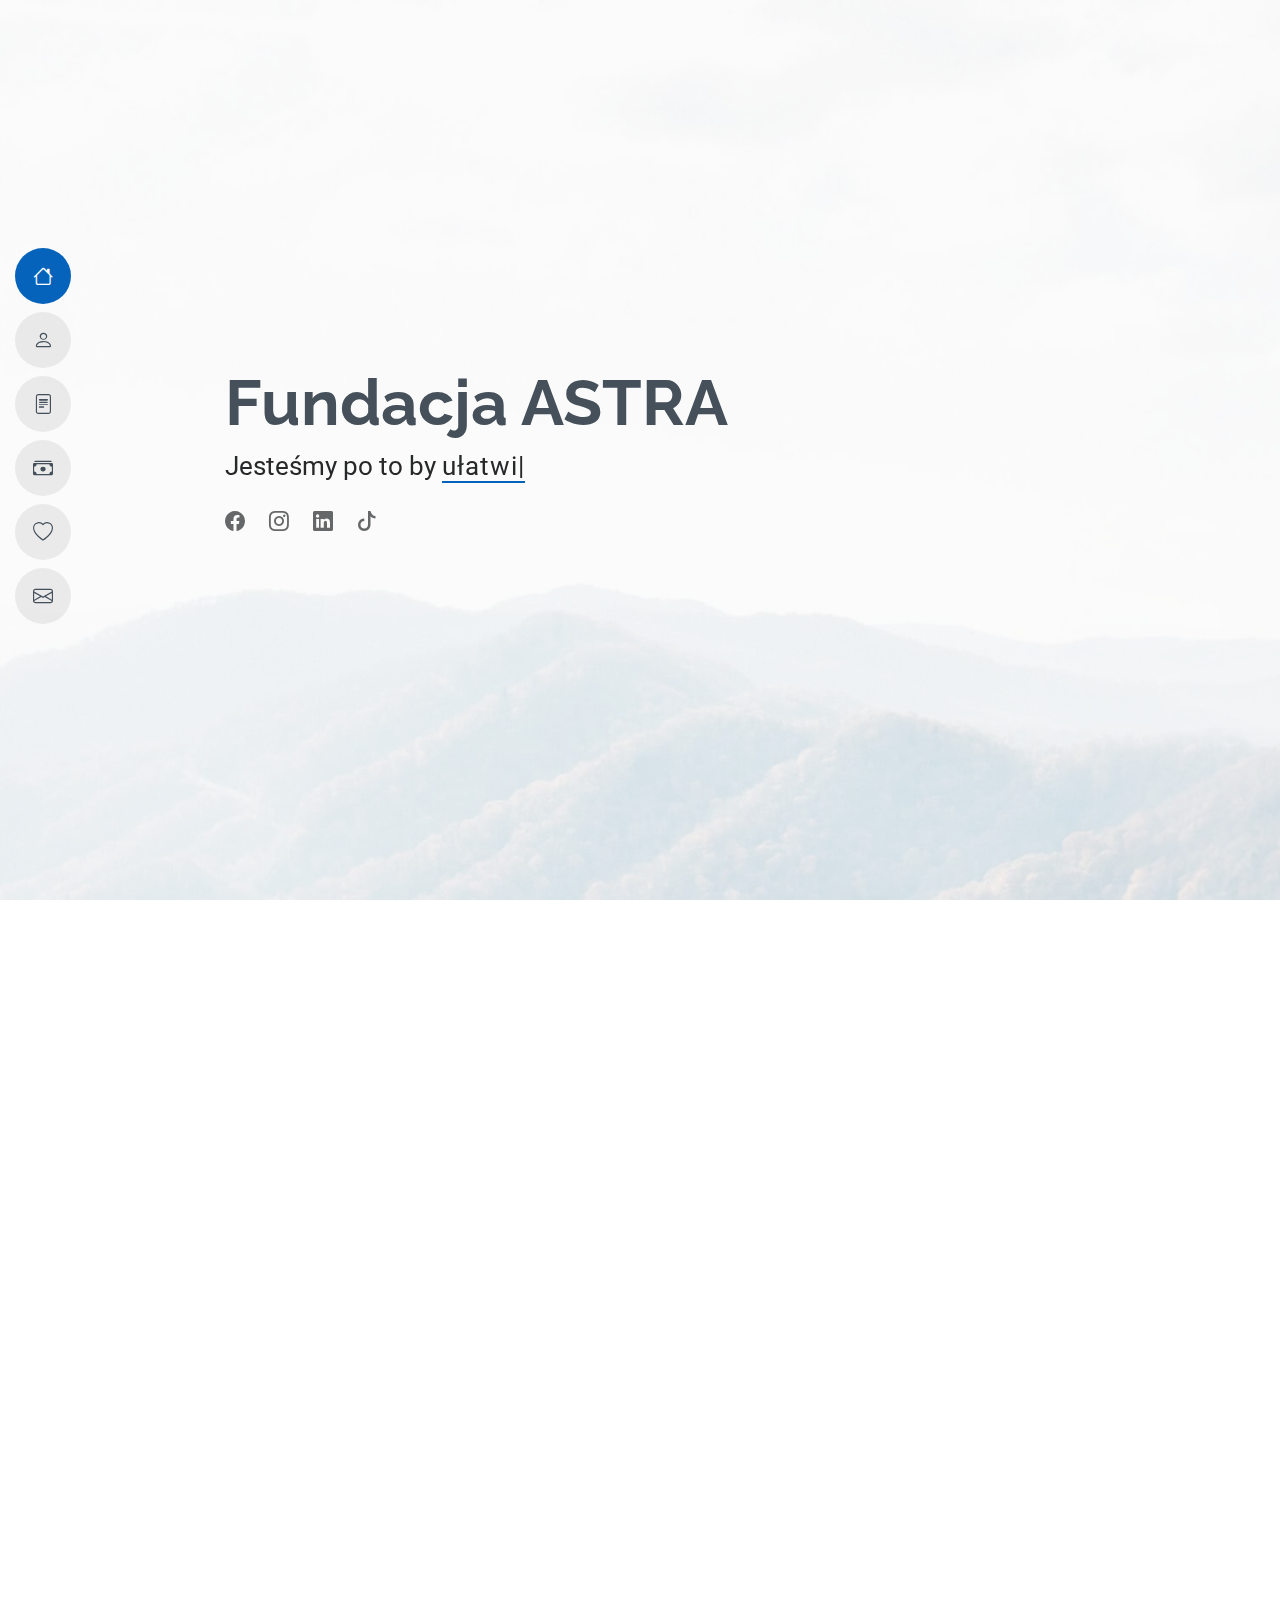
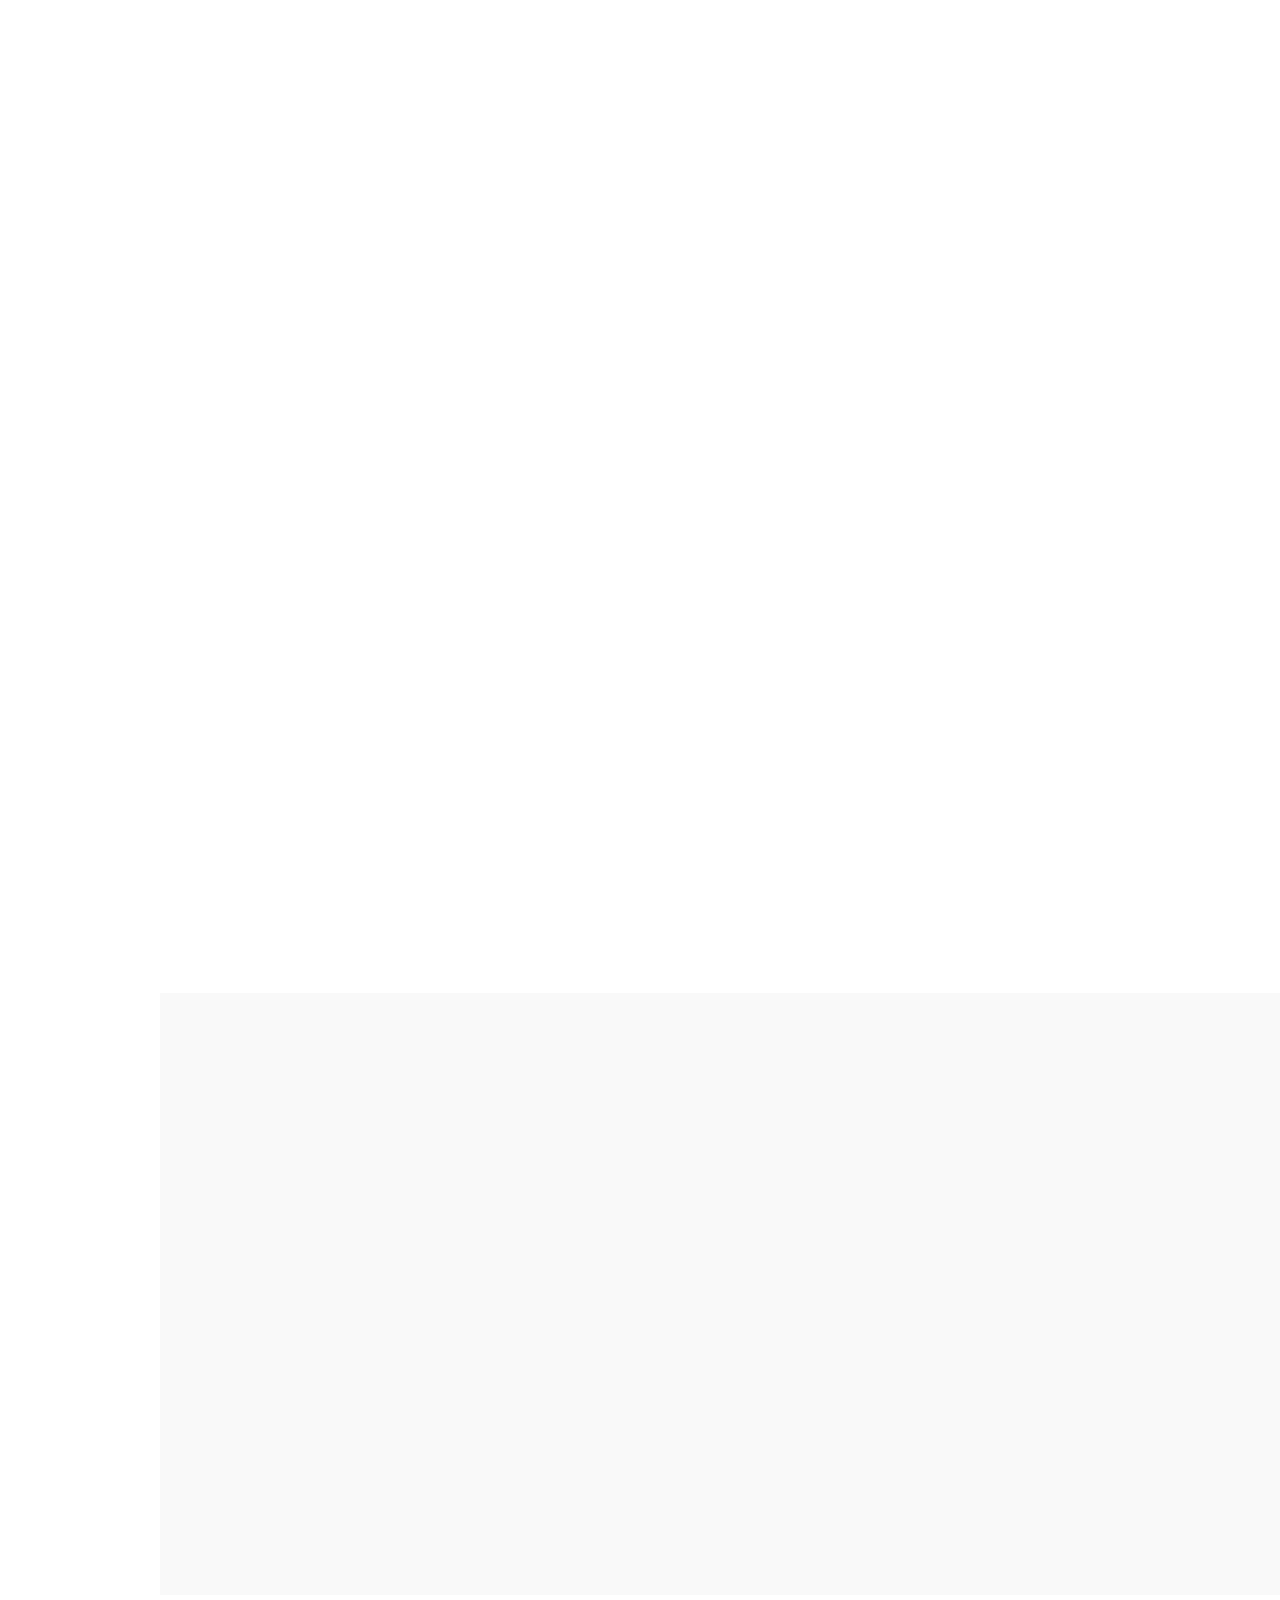
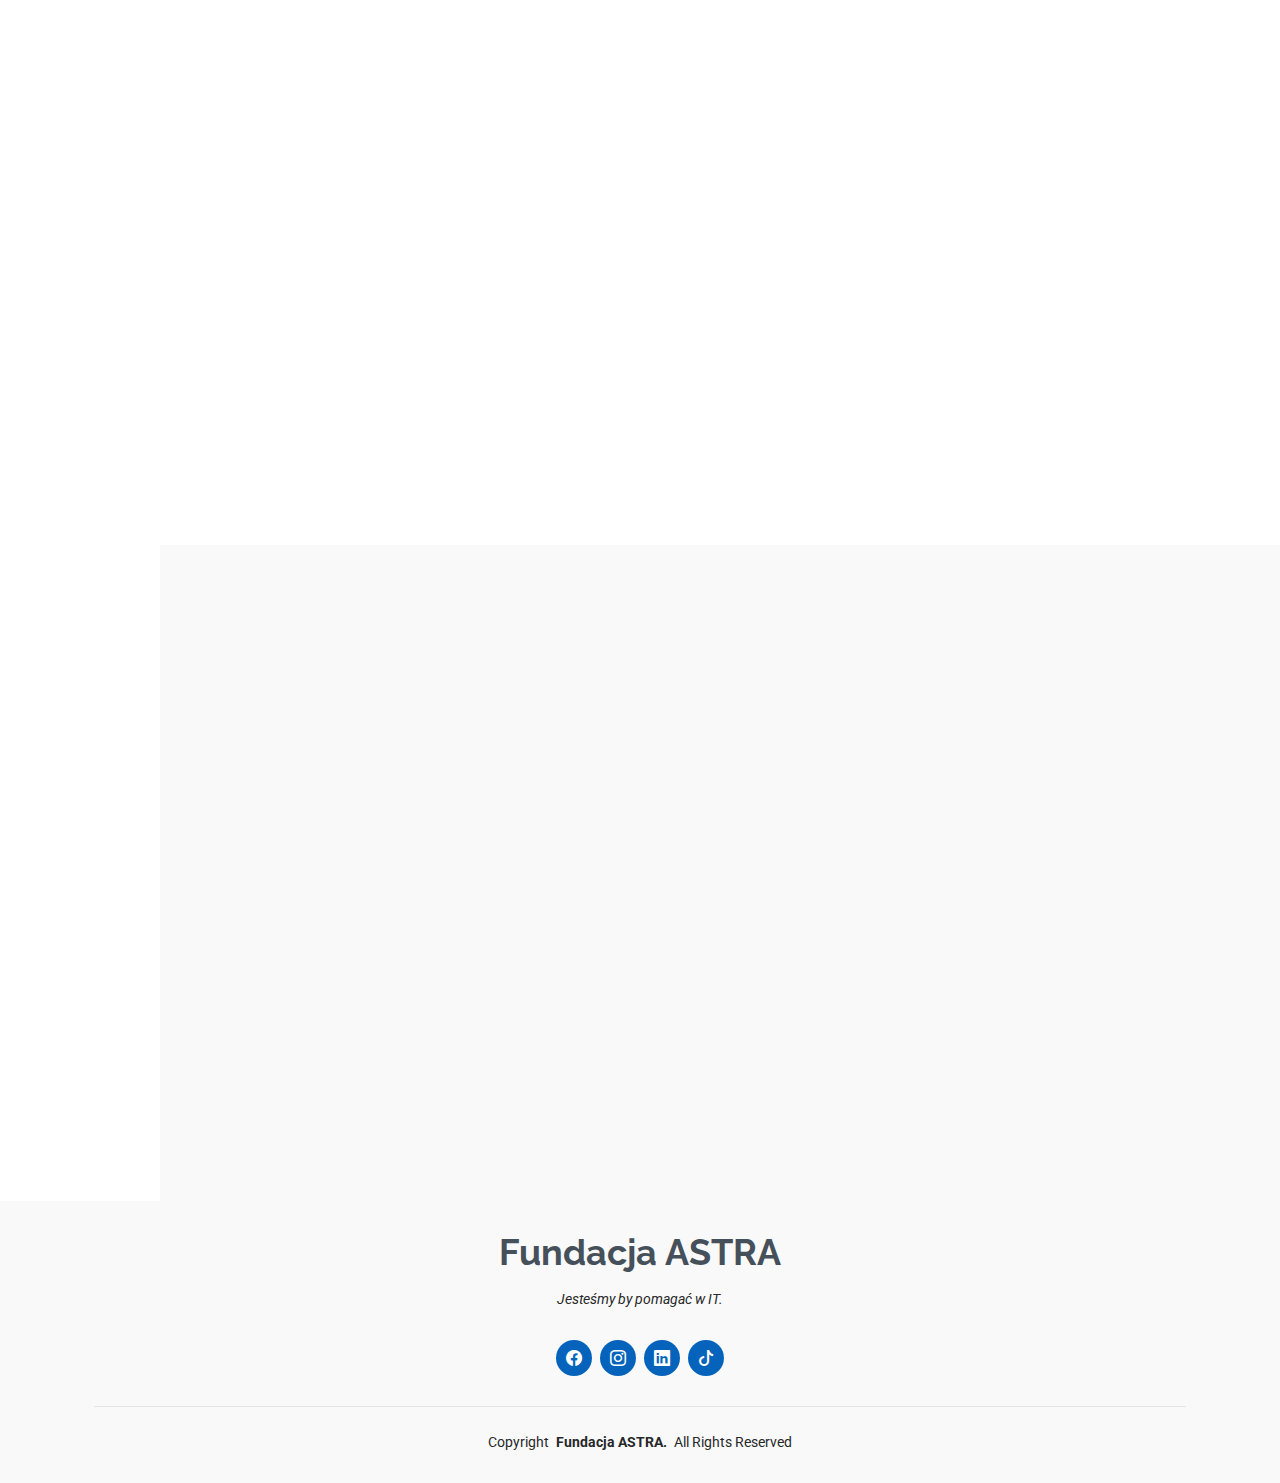
==== commit 2bd77094: "Reordered tabs (#9)" ====
--- a/index.html
+++ b/index.html
@@ -71,23 +71,25 @@
             >
           </li>
           <li>
+            <a href="#statute"
+              ><i class="bi bi-file-text navicon"></i><span>Statut</span></a
+            >
+          </li>
+          <li>
             <a href="#donations"
               ><i class="bi bi-cash-stack navicon"></i><span>Darowizny</span></a
             >
           </li>
+
+          <li>
+            <a href="#partners"
+              ><i class="bi bi-heart navicon"></i><span>Partnerzy</span></a
+            >
+          </li>
+
           <li>
             <a href="#contact"
               ><i class="bi bi-envelope navicon"></i><span>Kontakt</span></a
-            >
-          </li>
-          <li>
-            <a href="#partners"
-              ><i class="bi bi-heart navicon"></i><span>Partnerzy</span></a
-            >
-          </li>
-          <li>
-            <a href="#statute"
-              ><i class="bi bi-file-text navicon"></i><span>Statut</span></a
             >
           </li>
         </ul>
@@ -175,11 +177,11 @@
               <div class="service-box">
                 <h4>Statut</h4>
                 <div class="download-catalog">
-                  <a href="assets/docs/Statut - ASTRA.pdf"
+                  <a href="#"
                     ><i class="bi bi-filetype-pdf"></i
                     ><span>Statut Fundacji PDF</span></a
                   >
-                  <a href="assets/docs/Statut - ASTRA.docx"
+                  <a href="#"
                     ><i class="bi bi-file-earmark-word"></i
                     ><span>Status Fundacji DOC</span></a
                   >
@@ -273,11 +275,11 @@
               <div class="service-box">
                 <h4>Statut</h4>
                 <div class="download-catalog">
-                  <a href="assets/docs/Statut - ASTRA.pdf"
+                  <a href="#"
                     ><i class="bi bi-filetype-pdf"></i
                     ><span>&nbsp;Statut Fundacji PDF</span></a
                   ><br /><br />
-                  <a href="assets/docs/Statut - ASTRA.docx"
+                  <a href="#"
                     ><i class="bi bi-file-earmark-word"></i
                     ><span>&nbsp;Status Fundacji DOC</span></a
                   >
@@ -380,7 +382,7 @@
       <!-- /Donations Section -->
 
       <!-- Features Section -->
-      <section id="features" class="features section">
+      <section id="partners" class="features section">
         <div class="container" data-aos="fade-up" data-aos-delay="100">
           <div class="feature-item" data-aos="fade-up">
             <div class="row align-items-center">
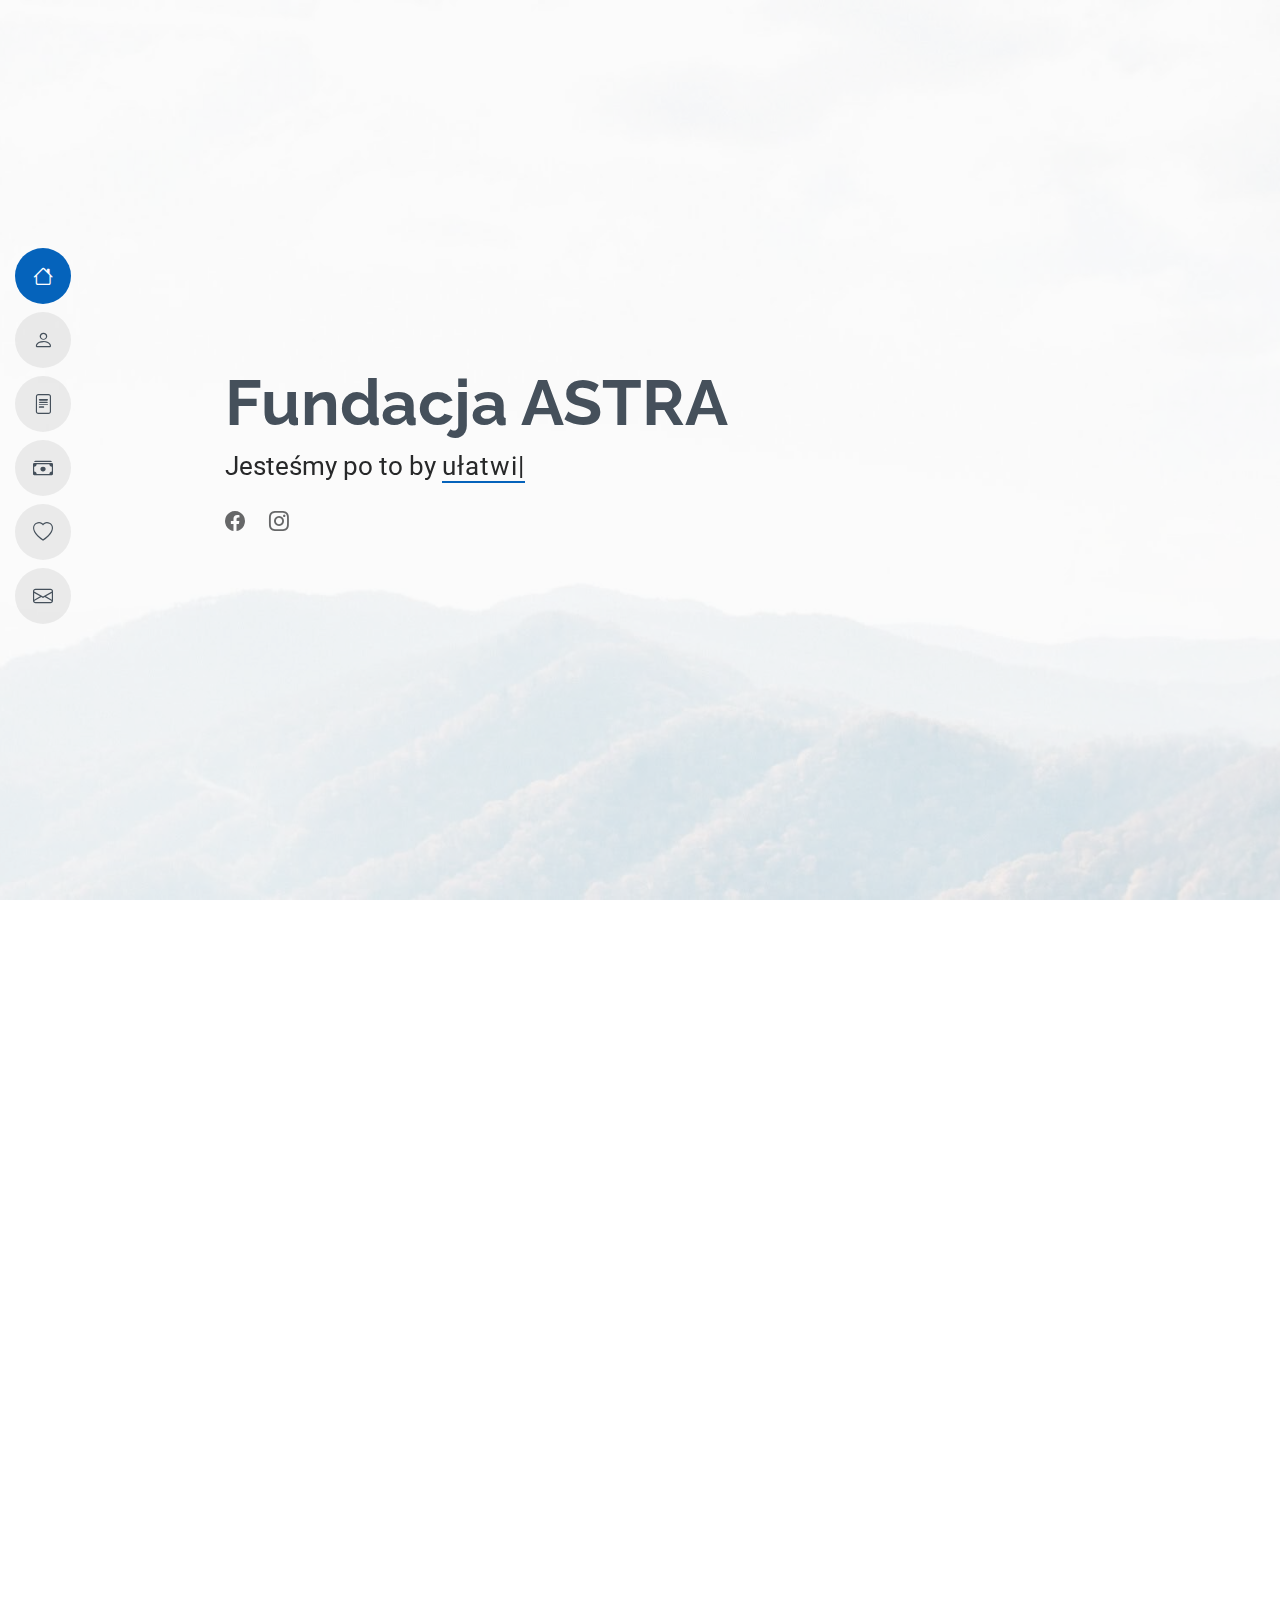
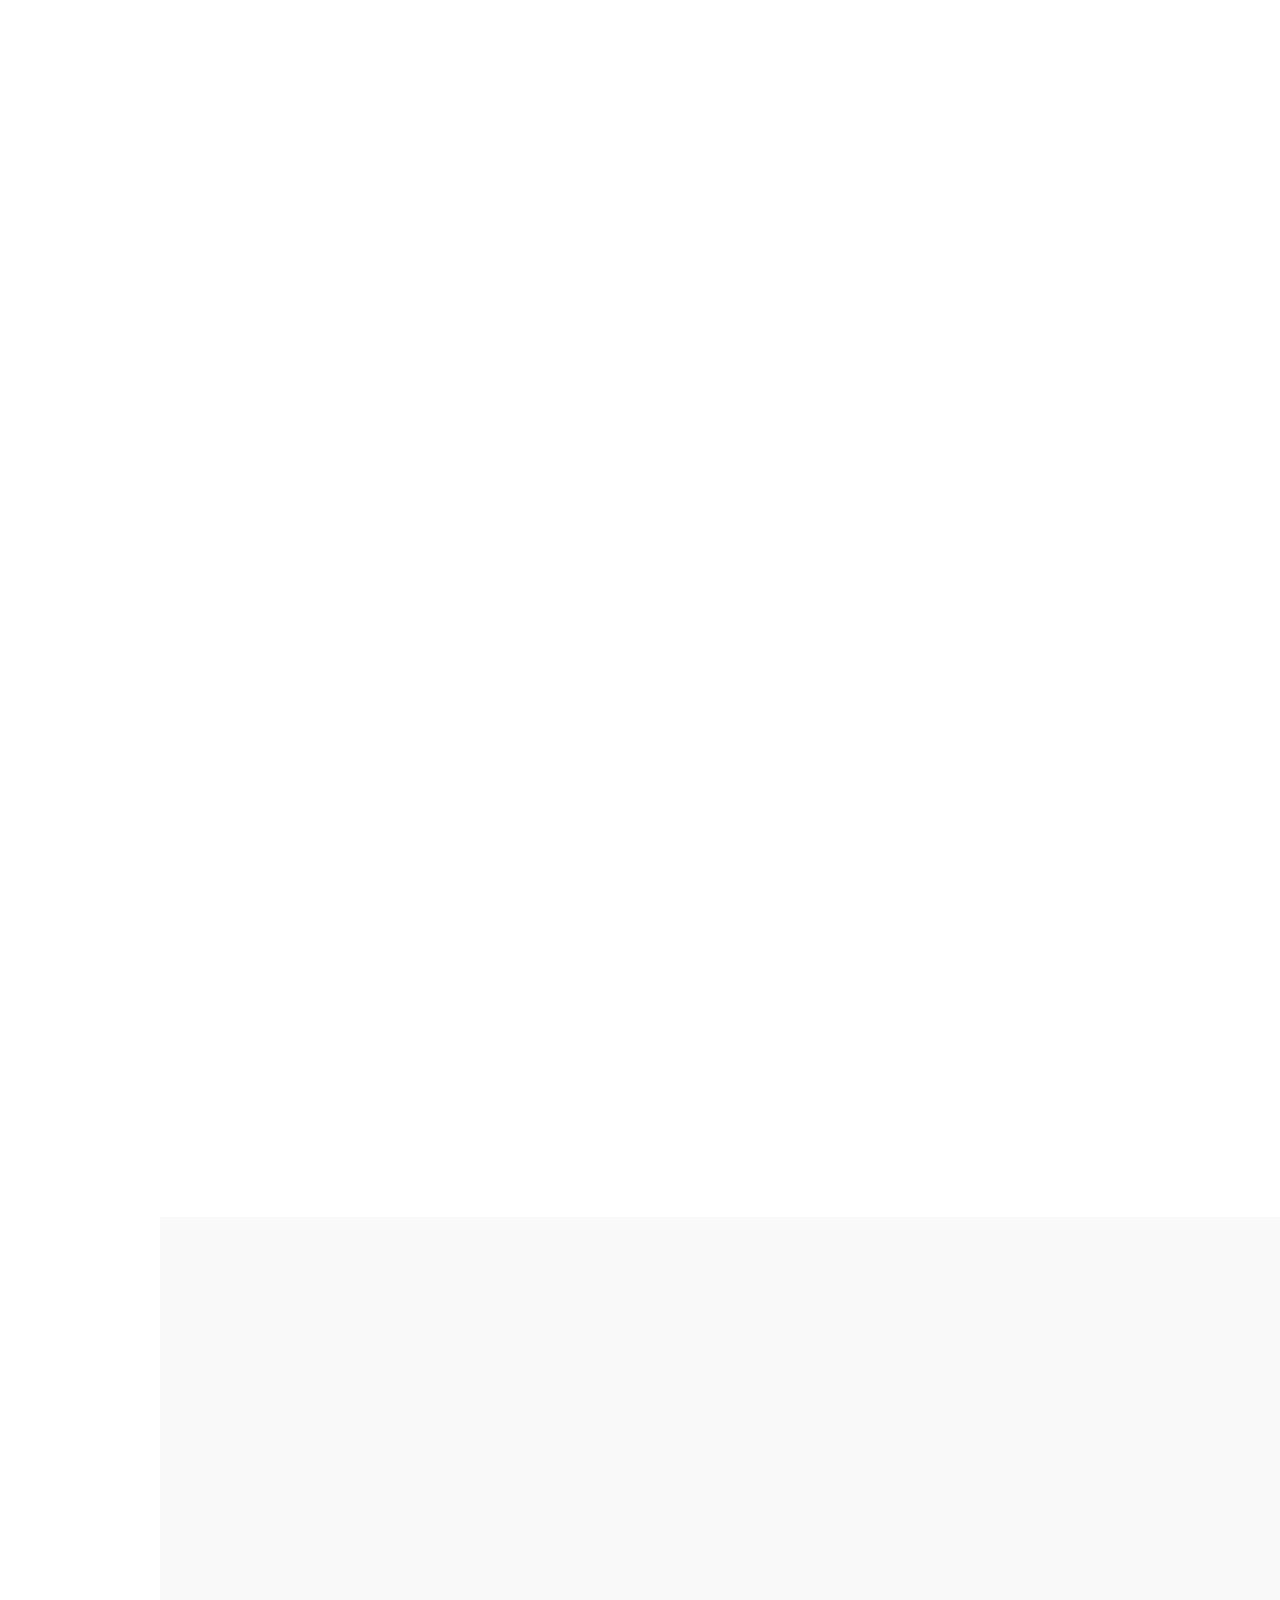
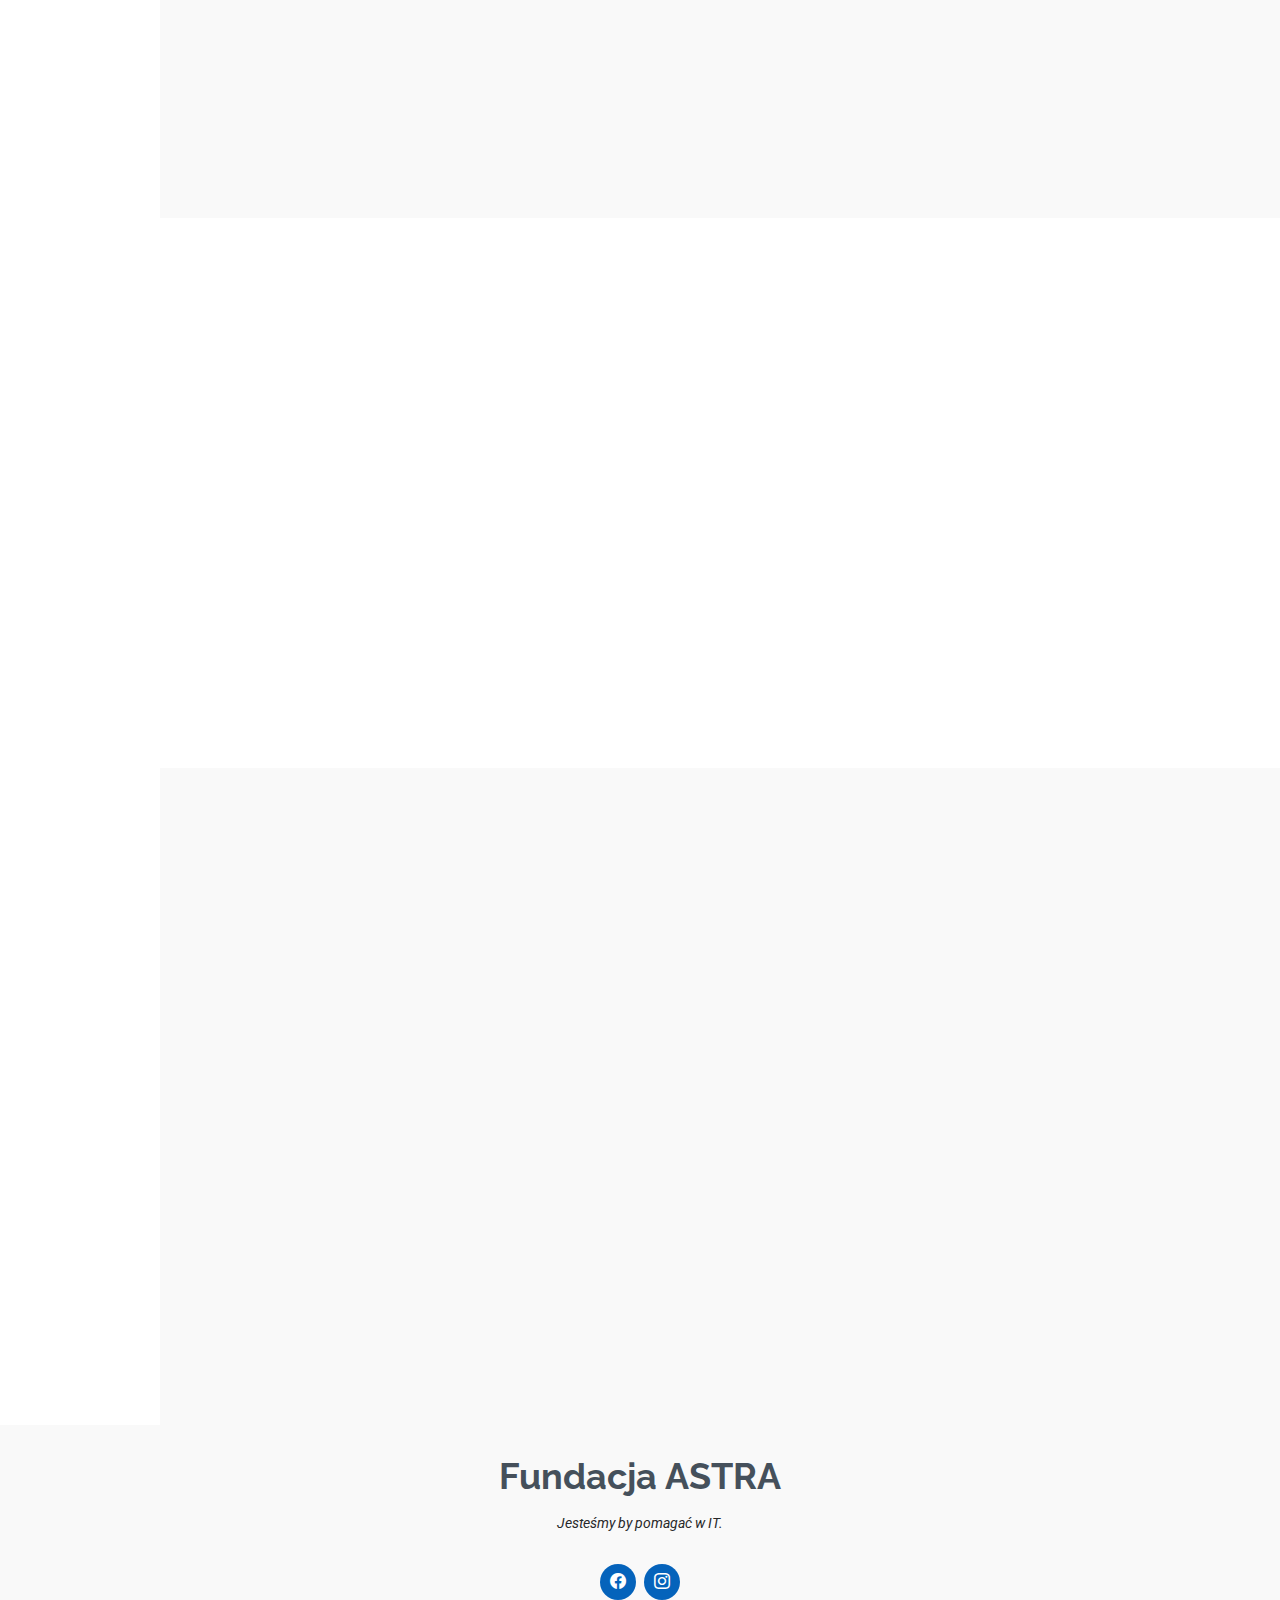
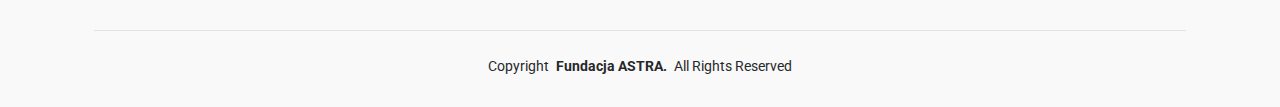
==== commit 9c2a6996: "Added metatags, fixed other issues" ====
--- a/index.html
+++ b/index.html
@@ -4,8 +4,44 @@
     <meta charset="utf-8" />
     <meta content="width=device-width, initial-scale=1.0" name="viewport" />
     <title>Fundacja ASTRA</title>
-    <meta name="description" content="Fundacja ASTRA, pomagamy w IT" />
-    <meta name="keywords" content="" />
+    <meta
+      name="description"
+      content="Fundacja IT, pomoc studentom IT, mentoring, nauka programowania, kariera IT, edukacja technologiczna"
+    />
+    <meta name="author" content="Fundacja ASTRA" />
+
+    <meta
+      name="keywords"
+      content="IT, Młodzi, Student, Pierwsza Praca, Praca, Staz, Praktyki, Rozwój"
+    />
+
+    <!-- Open Graph ( Facebook, LinkedIn itd.) -->
+    <meta
+      property="og:title"
+      content="Fundacja ASTRA – Pomagamy studentom wejść do IT"
+    />
+    <meta
+      property="og:description"
+      content="Szkolenia, mentoring i wsparcie w rekrutacji – z nami rozpoczniesz swoją karierę w IT!"
+    />
+    <meta
+      property="og:image"
+      content="https://fundacja-astra.pl/assets/img/hero-bg.jpg"
+    />
+    <meta property="og:url" content="https://fundacja-astra.pl" />
+    <meta property="og:type" content="website" />
+
+    <!-- Twitter Card -->
+    <meta name="twitter:card" content="summary_large_image" />
+    <meta name="twitter:title" content="Fundacja ASTRA – Twoja droga do IT" />
+    <meta
+      name="twitter:description"
+      content="Pomagamy studentom i juniorom rozpocząć karierę w branży technologicznej."
+    />
+    <meta
+      name="twitter:image"
+      content="https://fundacja-astra.pl/assets/img/hero-bg.jpg"
+    />
 
     <!-- Favicons -->
     <link href="assets/img/favicon.png" rel="icon" />
@@ -40,7 +76,7 @@
   <!-- Google tag (gtag.js) -->
   <script
     async
-    src="https://www.googletagmanager.com/gtag/js?id=G-JVMF4MLDZ0"
+    src="https://www.googletagmanager.com/gtag/js?id=G-DQSQNTSHZ3"
   ></script>
   <script>
     window.dataLayer = window.dataLayer || [];
@@ -49,7 +85,7 @@
     }
     gtag("js", new Date());
 
-    gtag("config", "G-JVMF4MLDZ0");
+    gtag("config", "G-DQSQNTSHZ3");
   </script>
   <body class="index-page">
     <header
@@ -121,10 +157,14 @@
                 ></span>
               </p>
               <div class="social-links">
-                <a href=""><i class="bi bi-facebook"></i></a>
-                <a href=""><i class="bi bi-instagram"></i></a>
-                <a href=""><i class="bi bi-linkedin"></i></a>
-                <a href=""><i class="bi bi-tiktok"></i></a>
+                <a href="https://www.facebook.com/fundacjaastra"
+                  ><i class="bi bi-facebook"></i
+                ></a>
+                <a href="https://www.instagram.com/fundacja_astra"
+                  ><i class="bi bi-instagram"></i
+                ></a>
+                <!--   <a href=""><i class="bi bi-linkedin"></i></a>
+          <a href=""><i class="bi bi-tiktok"></i></a>-->
               </div>
             </div>
           </div>
@@ -172,18 +212,38 @@
                   >
                 </div>
               </div>
+              <!-- Registration Data-->
+              <div class="service-box">
+                <h4>Dane rejestrowe</h4>
+                <div class="download-catalog">
+                  <p>
+                    <i class="bi bi-building"></i>
+                    <strong>KRS:</strong> 0001163820
+                  </p>
+                  <p>
+                    <i class="bi bi-receipt"></i>
+                    <strong>NIP:</strong> 5223330062
+                  </p>
+                  <p>
+                    <i class="bi bi-receipt"></i>
+                    <strong>REGON:</strong> 54126393000000
+                  </p>
+                </div>
+              </div>
+              <!-- End Registration Data -->
+
               <!-- End Services List -->
 
               <div class="service-box">
                 <h4>Statut</h4>
                 <div class="download-catalog">
-                  <a href="#"
+                  <a href="assets/docs/Statut - ASTRA.pdf"
                     ><i class="bi bi-filetype-pdf"></i
                     ><span>Statut Fundacji PDF</span></a
                   >
-                  <a href="#"
+                  <a href="assets/docs/Statut - ASTRA.docx"
                     ><i class="bi bi-file-earmark-word"></i
-                    ><span>Status Fundacji DOC</span></a
+                    ><span>Statut Fundacji DOC</span></a
                   >
                 </div>
               </div>
@@ -200,7 +260,7 @@
                 </p>
                 <p class="d-flex align-items-center mt-1 mb-0">
                   <i class="bi bi-envelope me-2"></i>
-                  <a href="mailto:contact@example.com"
+                  <a href="mailto:kontakt@fundacja-astra.pl"
                     >kontakt@fundacja-astra.pl</a
                   >
                 </p>
@@ -275,13 +335,13 @@
               <div class="service-box">
                 <h4>Statut</h4>
                 <div class="download-catalog">
-                  <a href="#"
+                  <a href="assets/docs/Statut - ASTRA.pdf"
                     ><i class="bi bi-filetype-pdf"></i
                     ><span>&nbsp;Statut Fundacji PDF</span></a
                   ><br /><br />
-                  <a href="#"
+                  <a href="assets/docs/Statut - ASTRA.docx"
                     ><i class="bi bi-file-earmark-word"></i
-                    ><span>&nbsp;Status Fundacji DOC</span></a
+                    ><span>&nbsp;Statut Fundacji DOC</span></a
                   >
                 </div>
               </div>
@@ -543,10 +603,16 @@
         <h3 class="sitename">Fundacja ASTRA</h3>
         <p>Jesteśmy by pomagać w IT.</p>
         <div class="social-links d-flex justify-content-center">
-          <a href=""><i class="bi bi-facebook"></i></a>
-          <a href=""><i class="bi bi-instagram"></i></a>
-          <a href=""><i class="bi bi-linkedin"></i></a>
-          <a href=""><i class="bi bi-tiktok"></i></a>
+          <a
+            href="https://www.facebook.com/fundacjaastra
+"
+            ><i class="bi bi-facebook"></i
+          ></a>
+          <a href="https://www.instagram.com/fundacja_astra"
+            ><i class="bi bi-instagram"></i
+          ></a>
+          <!--   <a href=""><i class="bi bi-linkedin"></i></a>
+          <a href=""><i class="bi bi-tiktok"></i></a>-->
         </div>
         <div class="container">
           <div class="copyright">
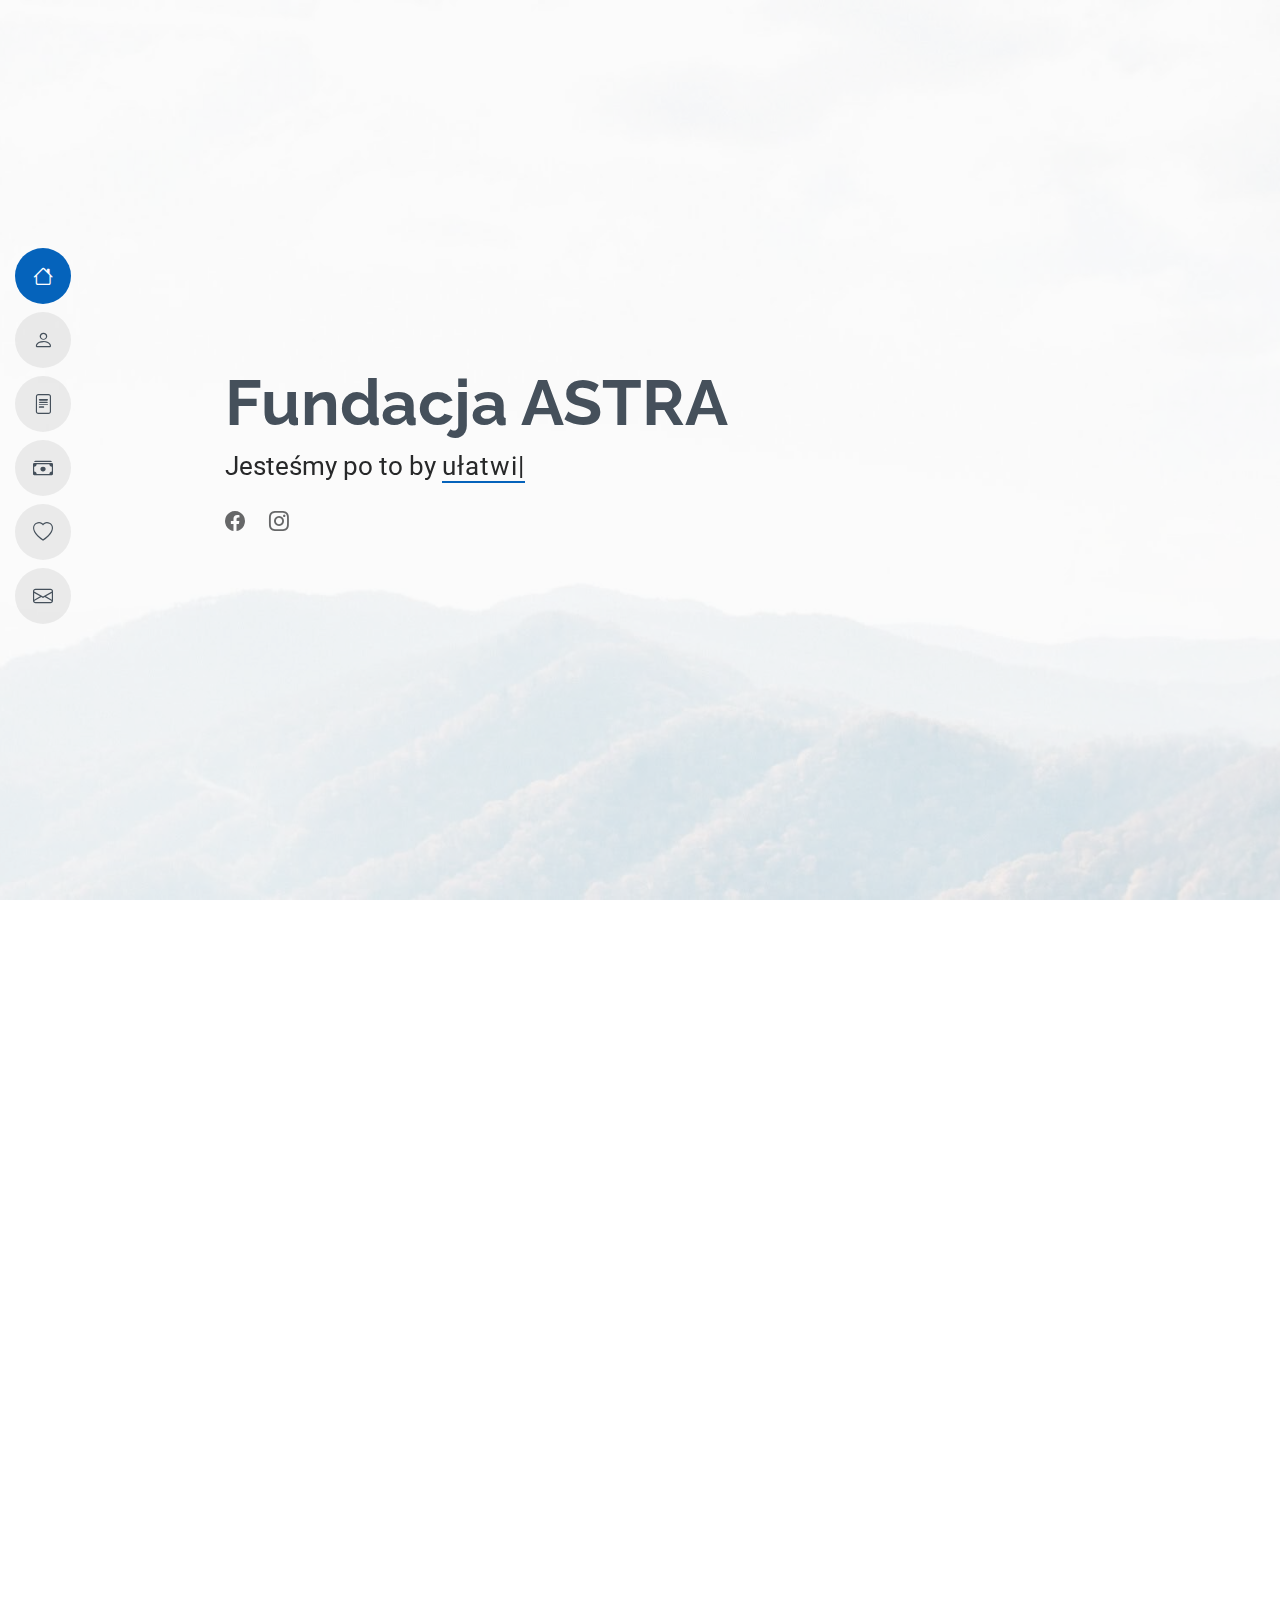
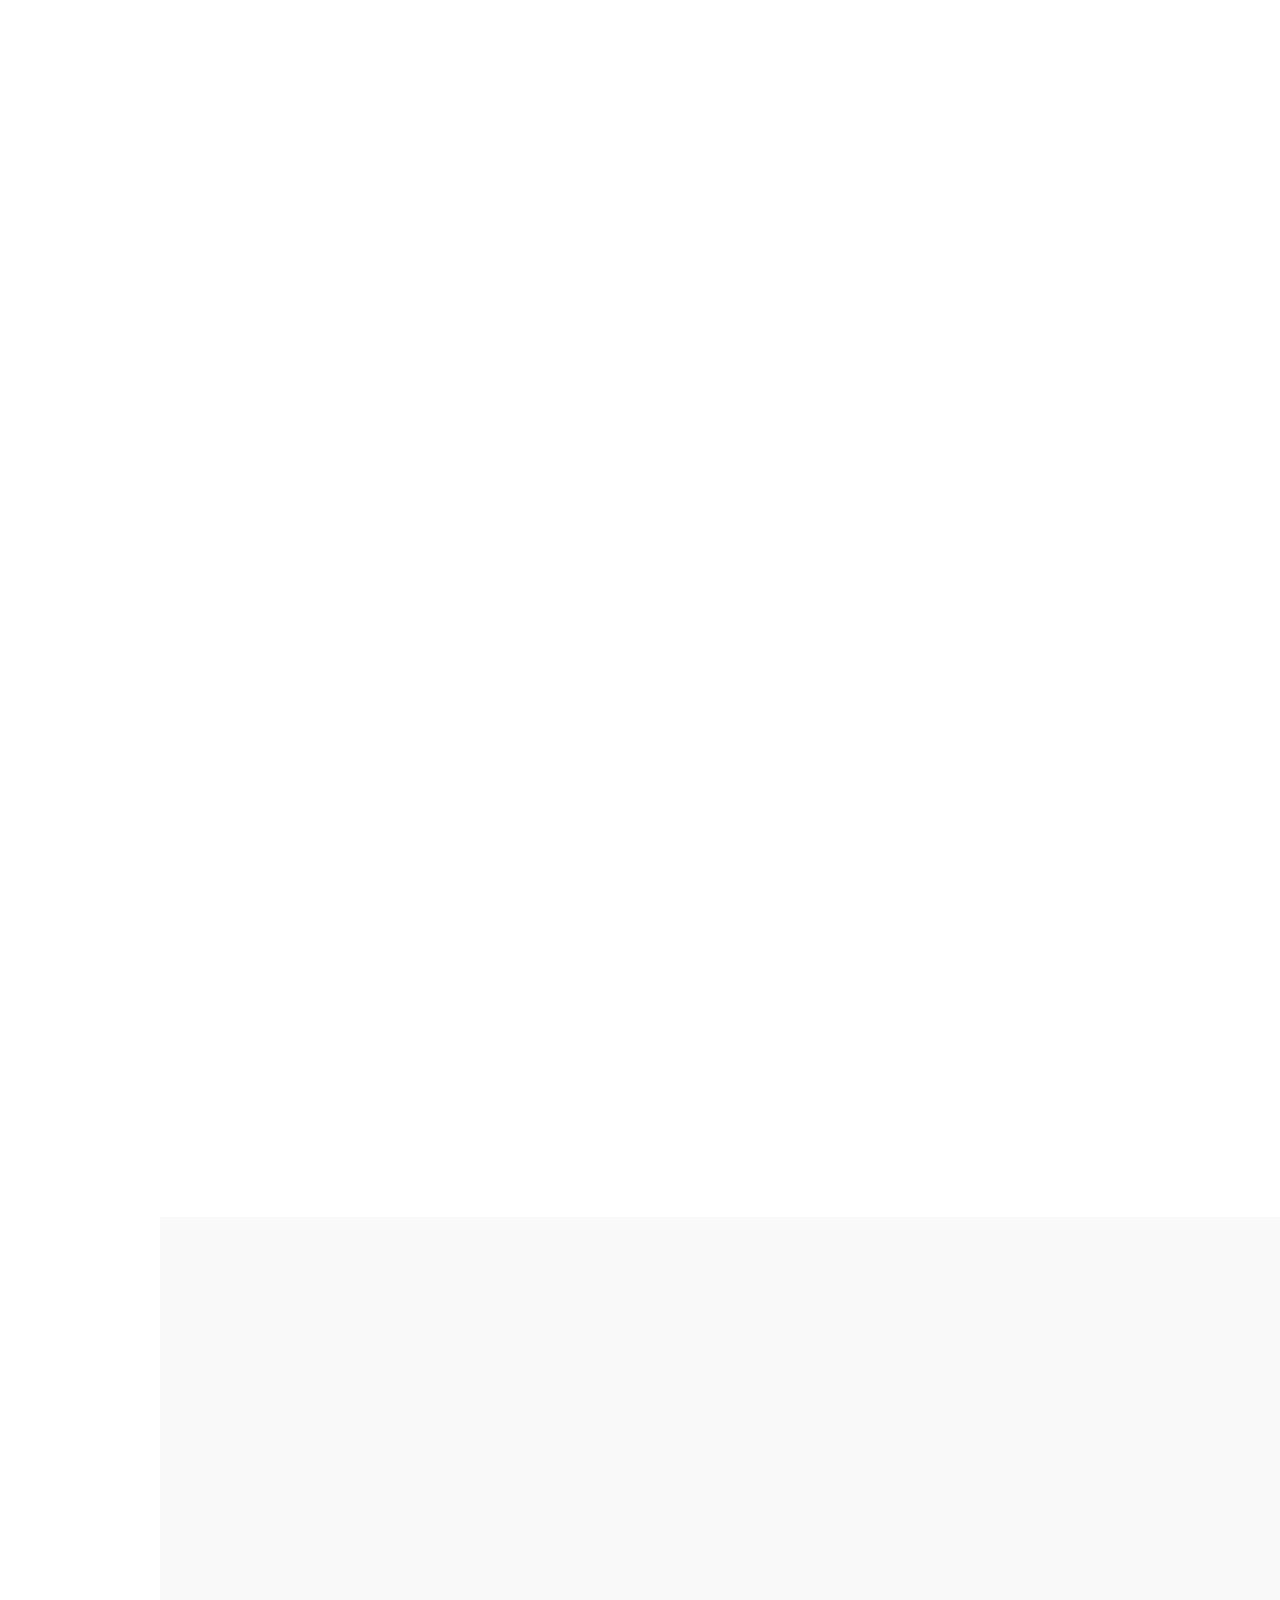
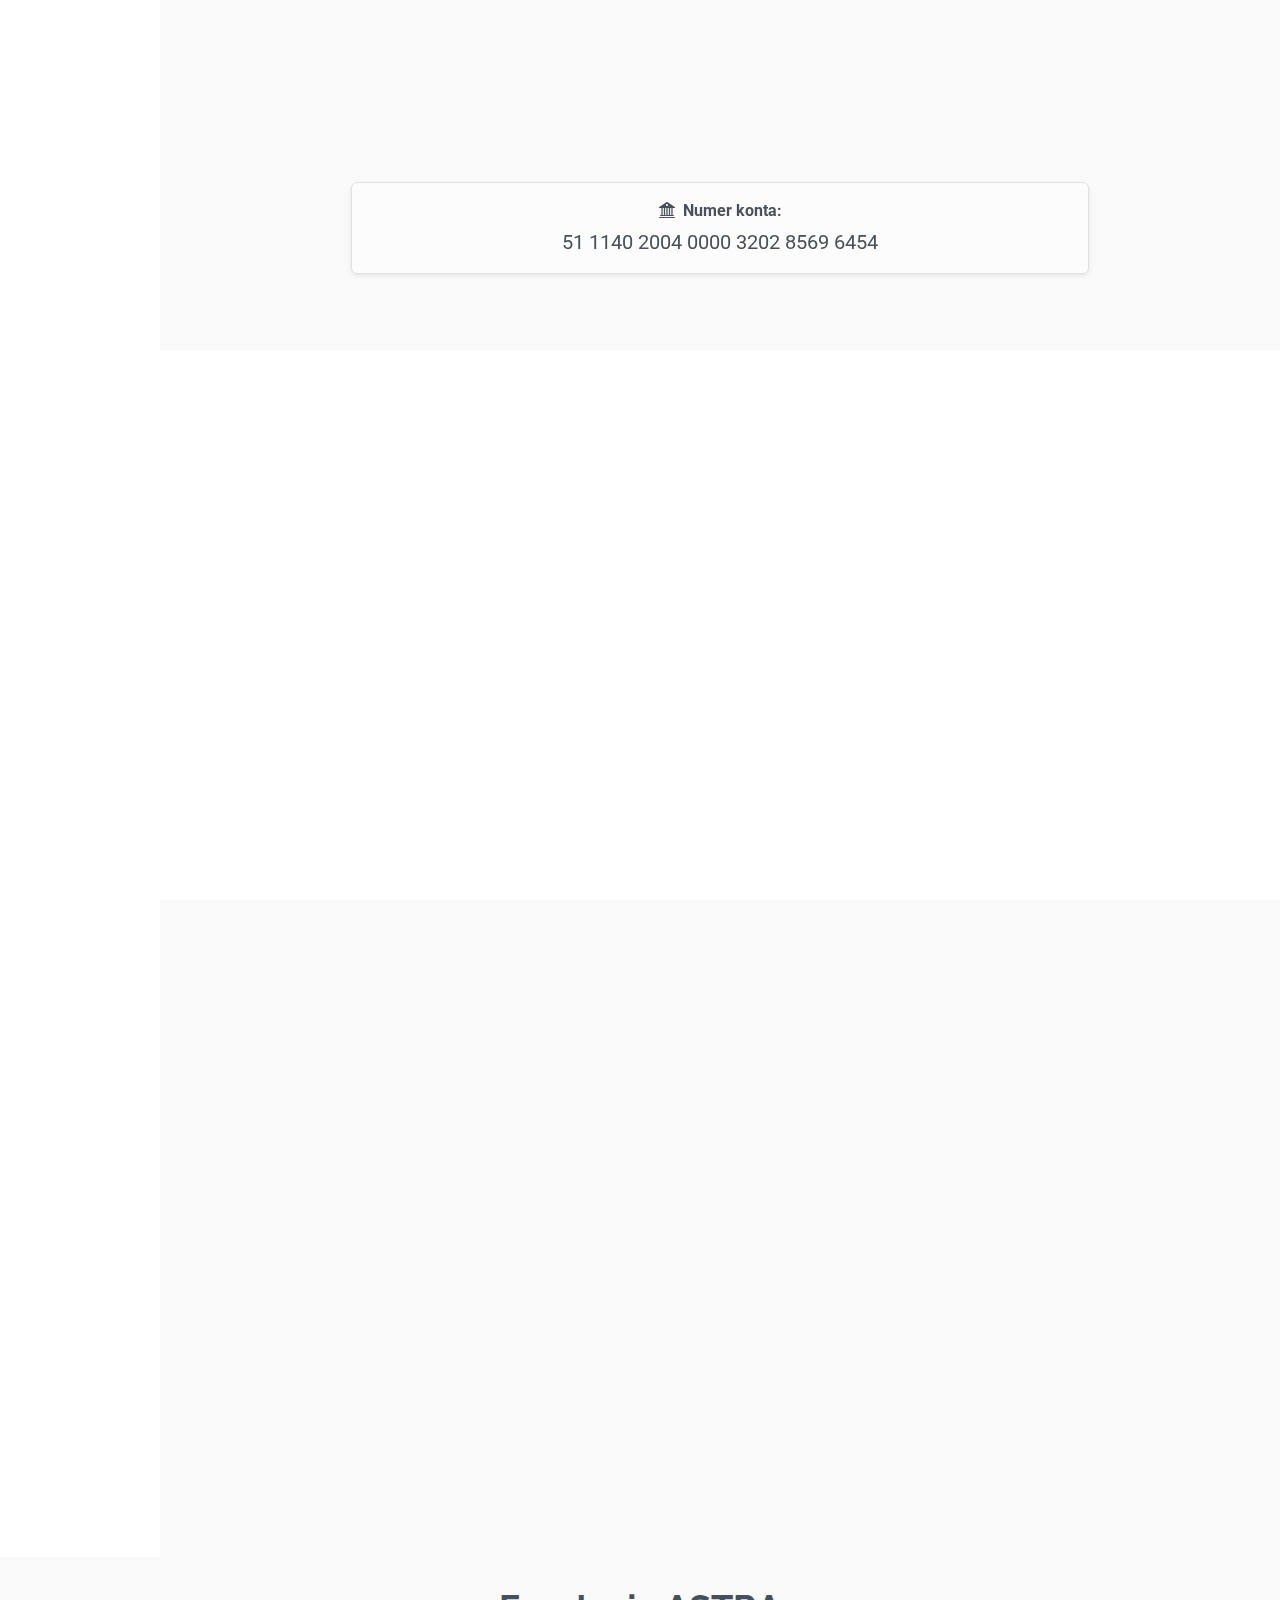
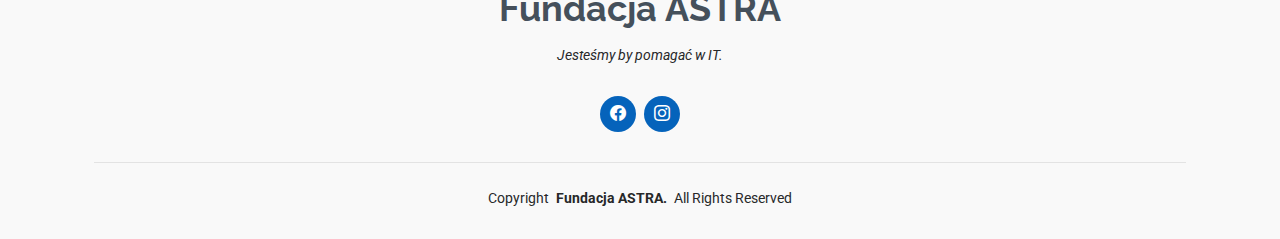
==== commit 01708c01: "Added bank account and mail" ====
--- a/index.html
+++ b/index.html
@@ -438,6 +438,18 @@
             <!-- End Service Item -->
           </div>
         </div>
+        <!-- Numer konta -->
+        <div class="row justify-content-center mt-4">
+          <div class="col-lg-8 text-center">
+            <div class="alert alert-light border shadow-sm" role="alert">
+              <p class="mb-1 fw-bold">
+                <i class="bi bi-bank2 me-2"></i>Numer konta:
+              </p>
+              <p class="mb-0 fs-5">51 1140 2004 0000 3202 8569 6454</p>
+            </div>
+          </div>
+        </div>
+        <!-- /Numer konta -->
       </section>
       <!-- /Donations Section -->
 
@@ -485,8 +497,11 @@
           <h2>Kontakt</h2>
           <p>
             Chcesz się z nami skontaktować? Masz pytanie dotyczące naszych
-            działań? Skorzystaj z poniższego formularza lub napisz do nas
-            bezpośrednio na adres e-mail: kontakt@fundacja-astra.pl.
+            działań? <br />Skorzystaj z poniższego formularza lub napisz do nas
+            bezpośrednio na adres e-mail:
+            <a href="mailto:kontakt@fundacja-astra.pl"
+              >kontakt@fundacja-astra.pl</a
+            >.
           </p>
         </div>
         <!-- End Section Title -->
@@ -515,7 +530,11 @@
                 <i class="bi bi-envelope flex-shrink-0"></i>
                 <div>
                   <h3>Napisz do nas</h3>
-                  <p>kontakt@fundacja-astra.pl</p>
+                  <p>
+                    <a href="mailto:kontakt@fundacja-astra.pl"
+                      >kontakt@fundacja-astra.pl</a
+                    >
+                  </p>
                 </div>
               </div>
               <!-- End Info Item -->
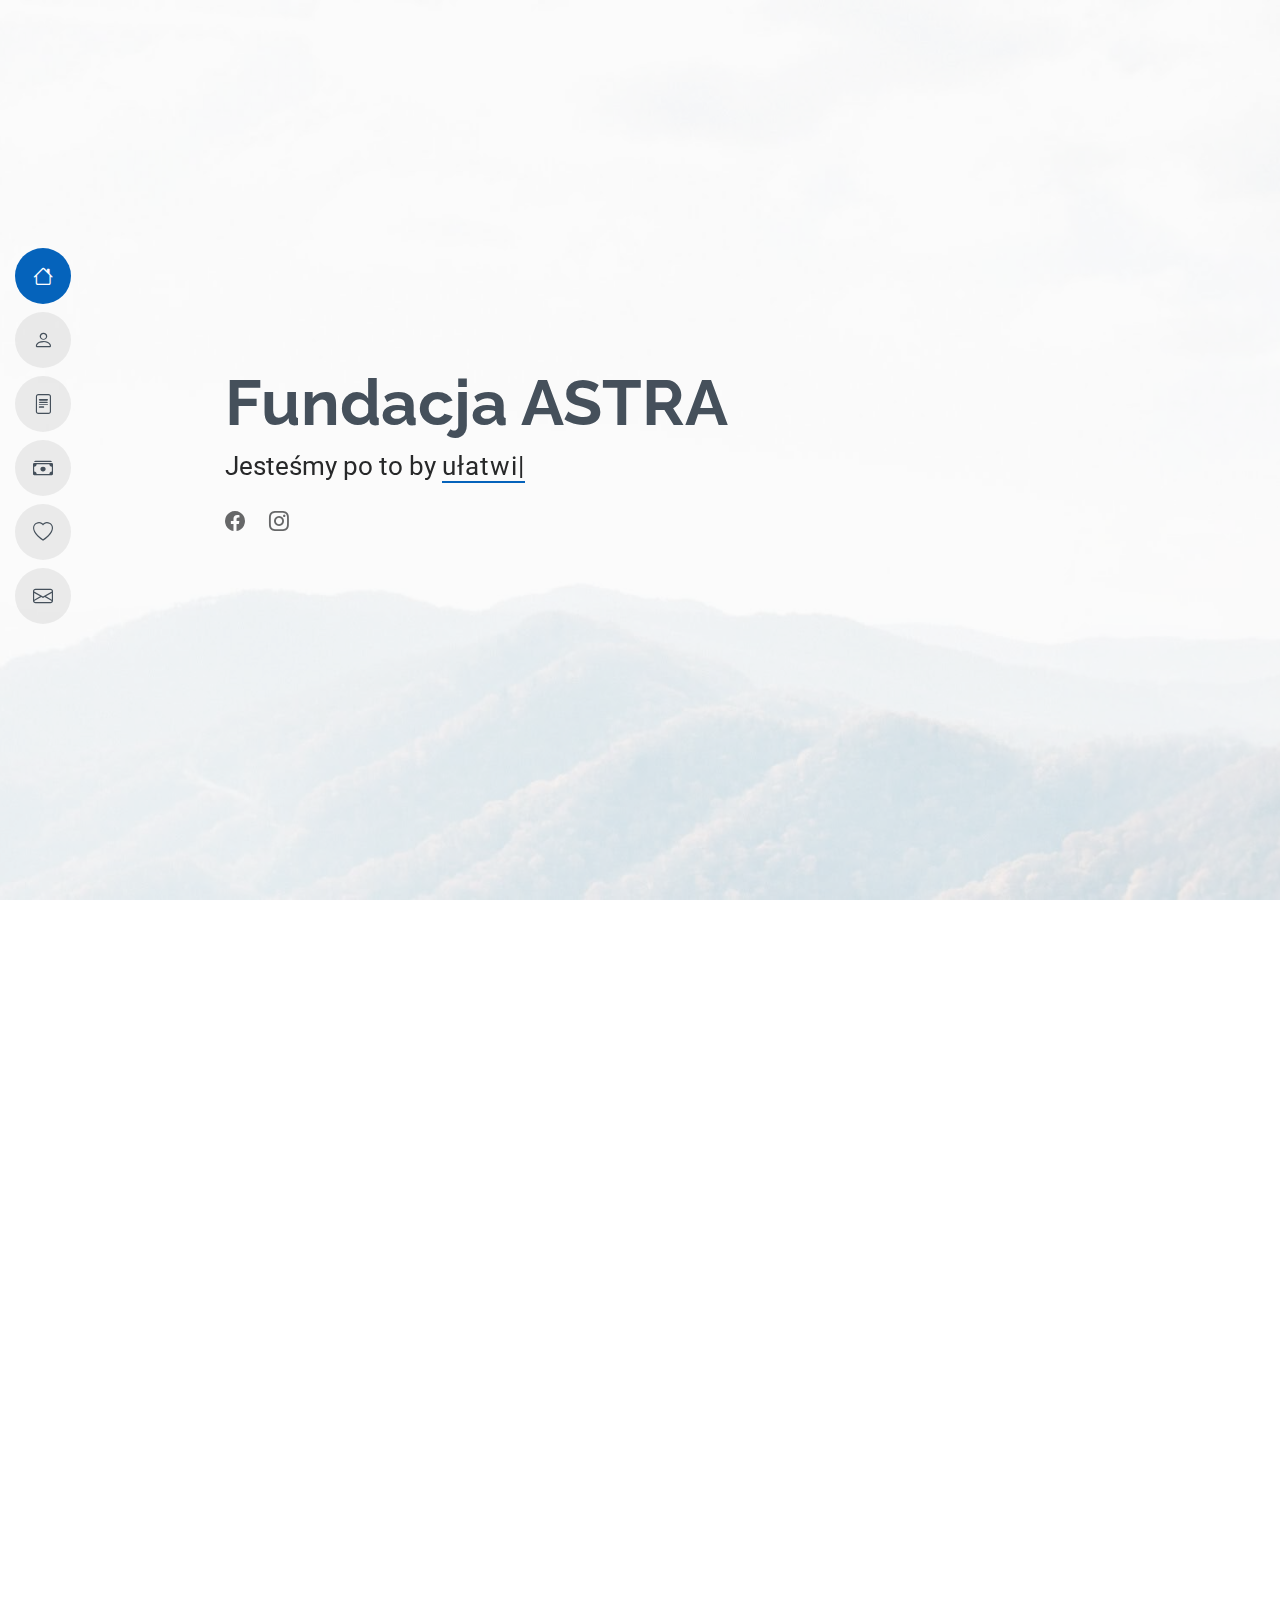
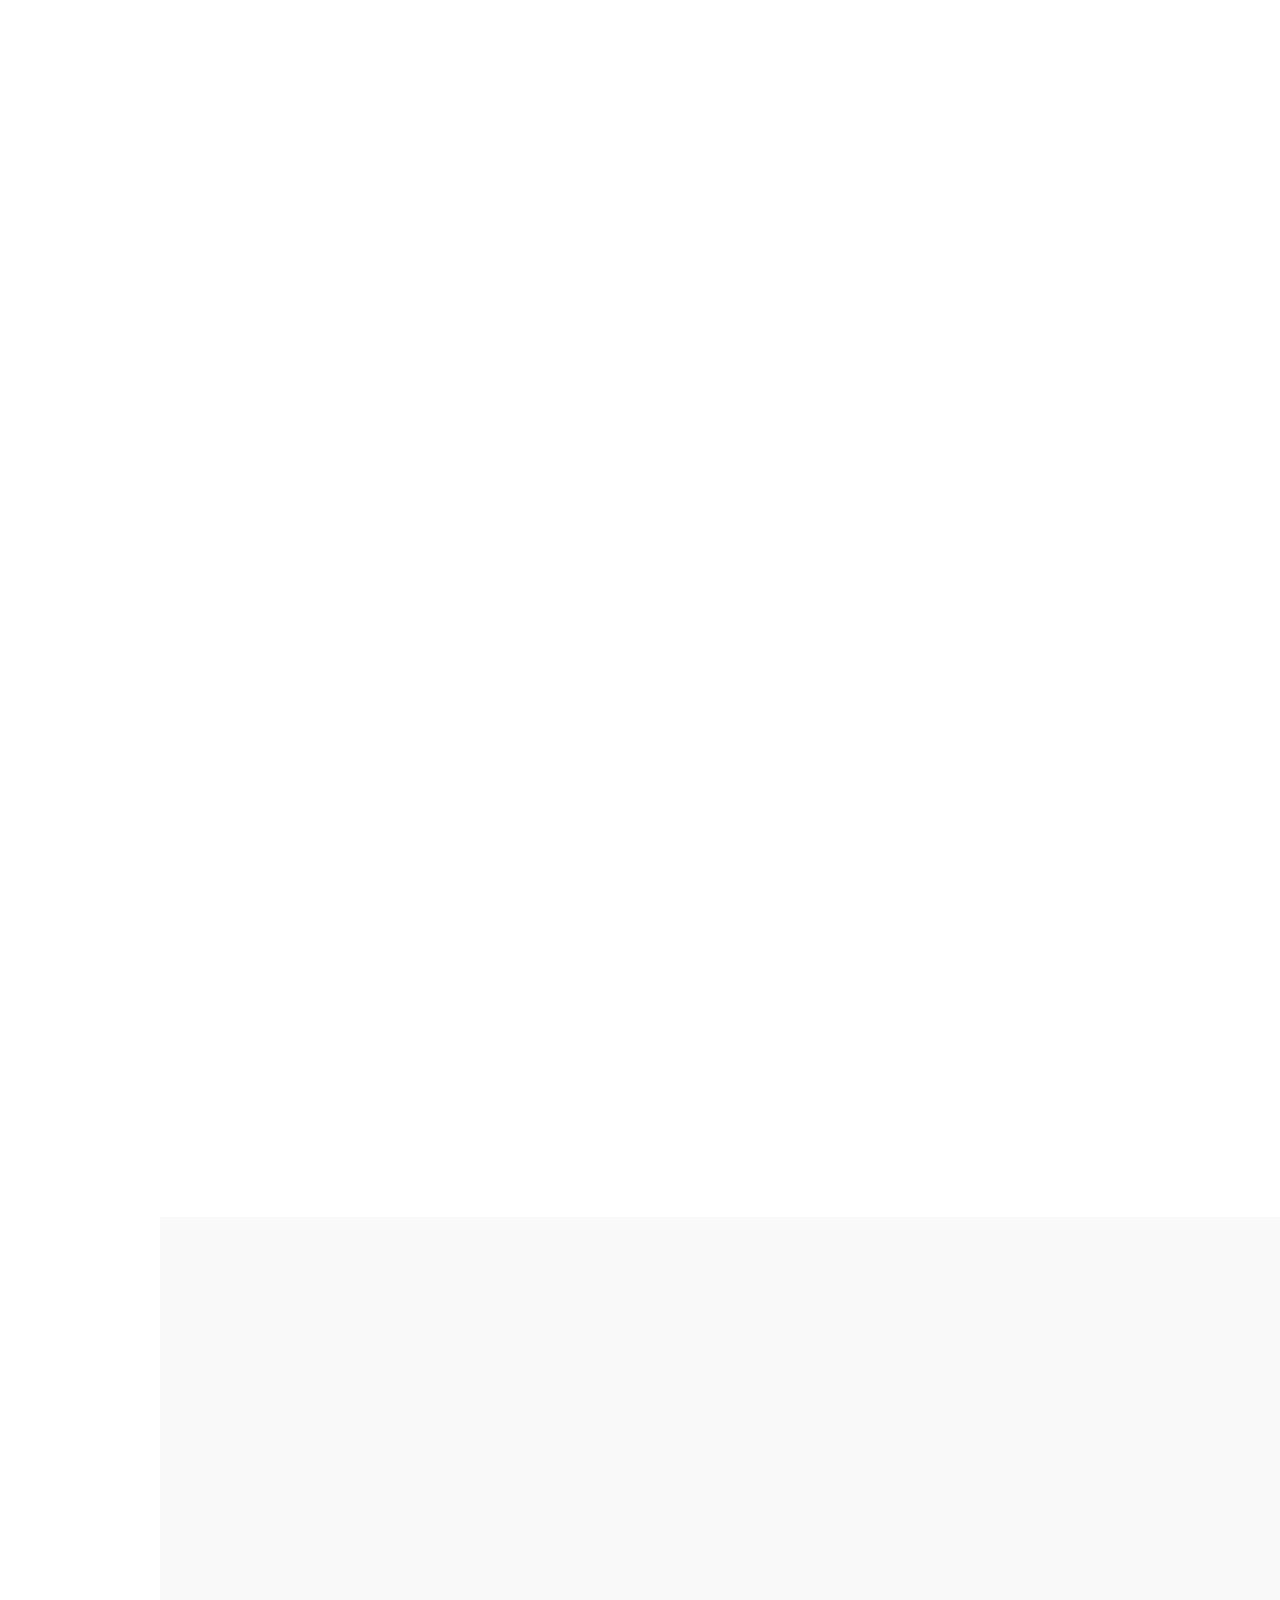
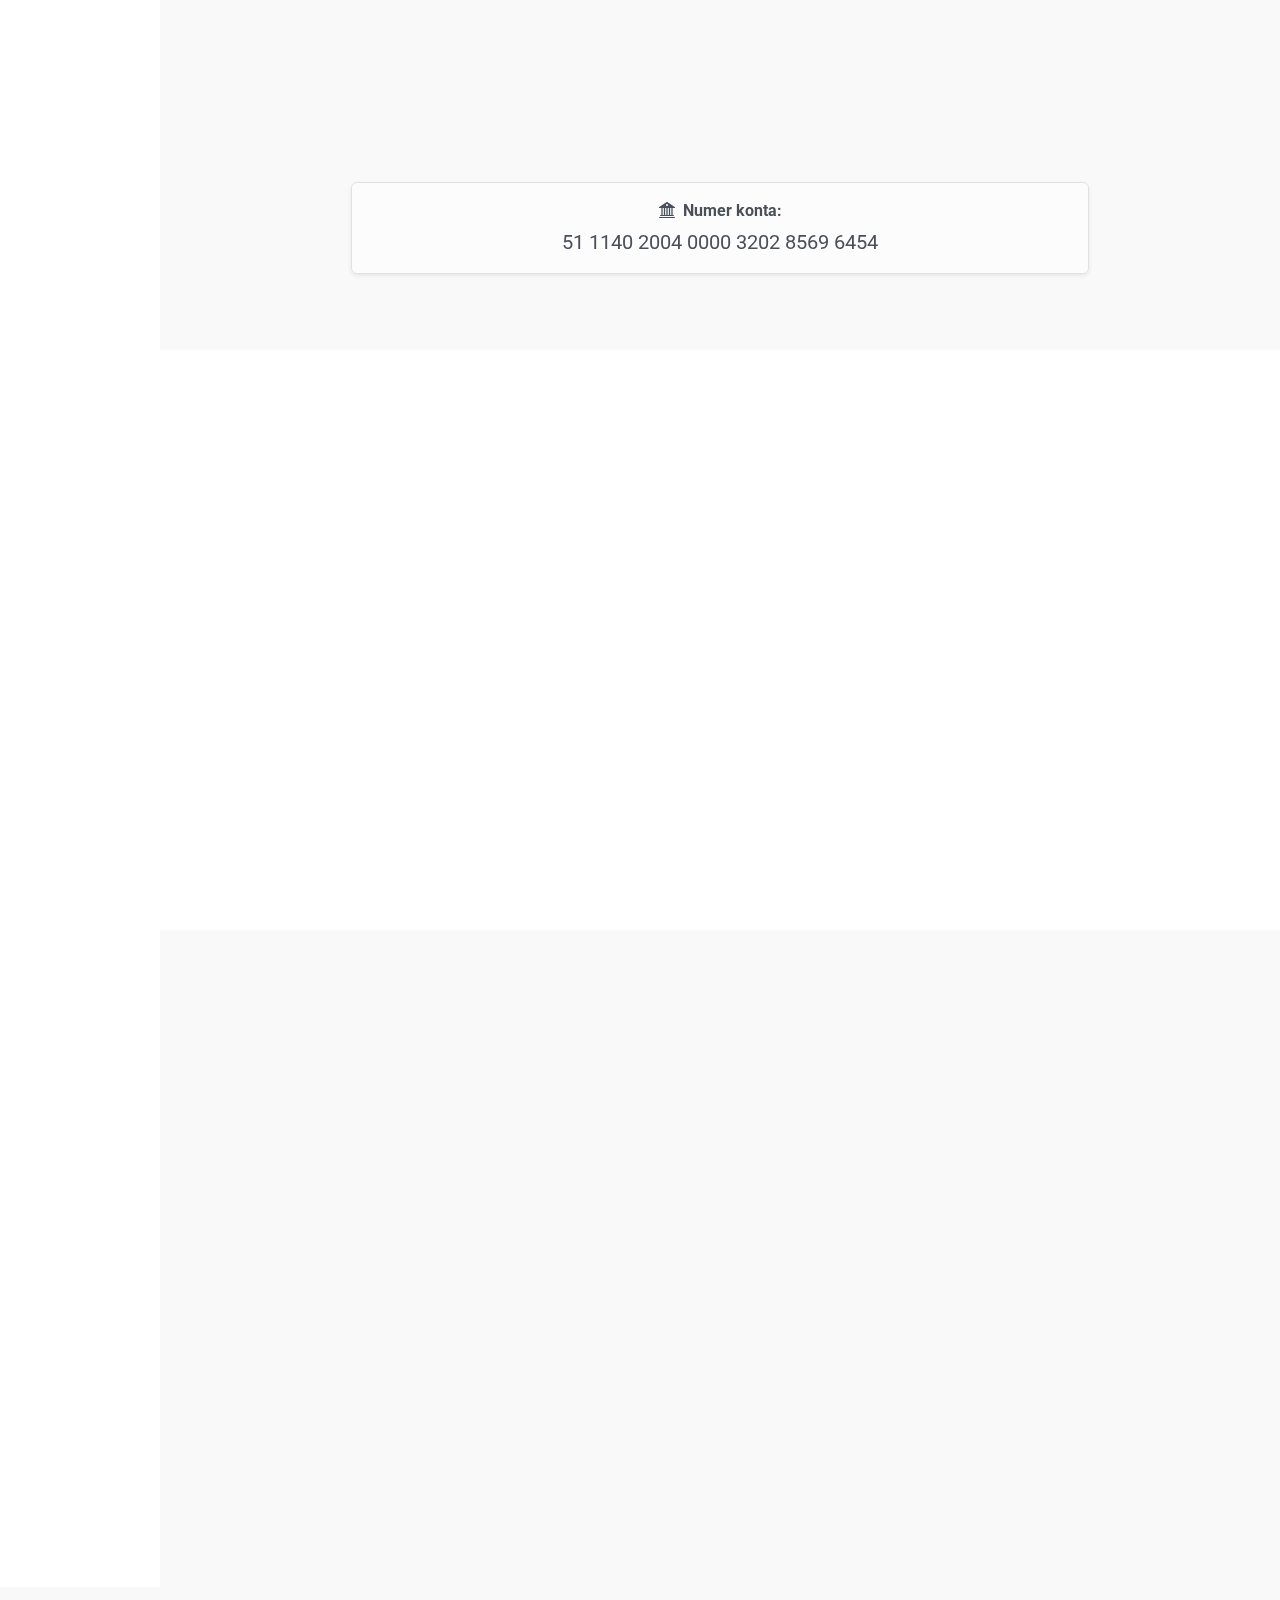
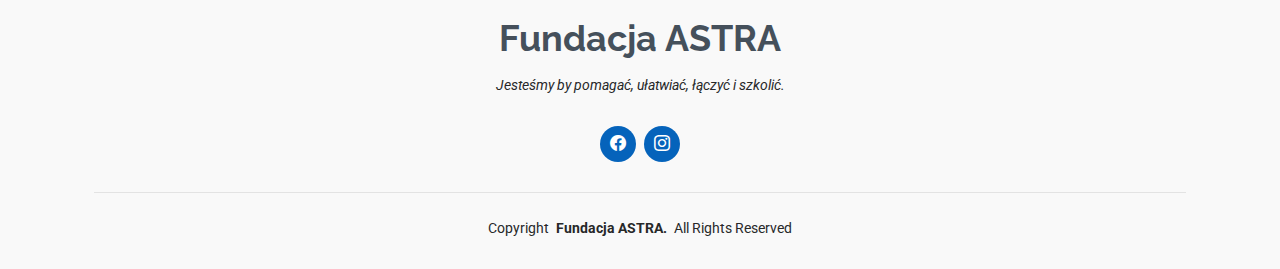
==== commit f580d819: "Replaced some tekst and fixes" ====
--- a/index.html
+++ b/index.html
@@ -181,7 +181,7 @@
             Fundacja ASTRA została założona z misją wspierania osób w potrzebie
             oraz promowania wartości edukacyjnych i społecznych. Naszym celem
             jest pomoc dzieciom, młodzieży i dorosłym w rozwoju ich umiejętności
-            i pasji, a także poprawy jakości życia w społecznościach z
+            i pasji, a także poprawa jakości życia w społecznościach z
             utrudnionym dostępem do edukacji. Nasza praca opiera się na
             wolontariacie i współpracy z organizacjami partnerskimi.
           </p>
@@ -279,40 +279,42 @@
               />
               <h3>Cele</h3>
               <p>
-                Fundacja ASTRA powstała, aby wspierać rozwój, edukację i
-                innowacje. Naszym celem jest tworzenie inicjatyw, które
-                umożliwiają zdobywanie wiedzy, nowych umiejętności oraz dostęp
-                do nowoczesnych technologii. Nasze główne cele:
+                Fundacja ASTRA wspiera rozwój, edukację i innowacje poprzez
+                tworzenie dostępnych programów szkoleniowych i mentoringowych.
+                Naszą misją jest umożliwienie każdej osobie – niezależnie od
+                wieku czy doświadczenia – zdobywania wiedzy, rozwijania
+                umiejętności i korzystania z nowoczesnych technologii.
+                <br /><br />Nasze główne cele:
               </p>
               <ul>
                 <li>
                   <i class="bi bi-check-circle"></i>
                   <span
-                    >Promowanie nauki i technologii, zwłaszcza wśród dzieci i
-                    młodzieży. Organizacja warsztatów, kursów i wydarzeń
-                    edukacyjnych. Tworzenie materiałów wspierających rozwój
-                    osobisty i zawodowy. Wsparcie społeczności i równe
-                    szanse</span
+                    >Promujemy naukę, technologię oraz odpowiedzialność i
+                    bezpieczeństwo cyfrowe poprzez organizację warsztatów,
+                    kursów i wydarzeń edukacyjnych. Tworzymy materiały
+                    wspierające rozwój osobisty i zawodowy, dbając o równość
+                    szans i aktywne wsparcie społeczności.</span
                   >
                 </li>
                 <li>
                   <i class="bi bi-check-circle"></i>
                   <span
-                    >Pomoc w rozwoju osobistym i zawodowym osób z ograniczonym
-                    dostępem do edukacji lub technologii. Wspieranie inicjatyw
-                    społecznych i wolontariatu. Tworzenie programów
-                    mentoringowych i rozwojowych. Innowacje i technologia na
-                    rzecz dobra społecznego</span
+                    >Wspieramy rozwój osób z ograniczonym dostępem do edukacji
+                    lub nowoczesnych technologii. Tworzymy programy mentoringowe
+                    i rozwojowe, promujemy wolontariat oraz inicjatywy
+                    społeczne, które realnie wpływają na jakość życia
+                    uczestników.</span
                   >
                 </li>
                 <li>
                   <i class="bi bi-check-circle"></i>
                   <span
-                    >Wspieranie nowoczesnych technologii, które mogą pomagać
-                    ludziom i środowisku. Promowanie odpowiedzialnego i
-                    etycznego wykorzystania technologii. Tworzenie inicjatyw,
-                    które łączą naukę, biznes i organizacje społeczne. Budowanie
-                    społeczności i partnerstw</span
+                    >Stawiamy na innowacje i odpowiedzialne wykorzystanie
+                    technologii w służbie ludziom i środowisku. Łączymy świat
+                    nauki, biznesu i organizacji społecznych, budując trwałe
+                    partnerstwa i społeczności oparte na współpracy i wspólnych
+                    wartościach.</span
                   >
                 </li>
               </ul>
@@ -330,7 +332,7 @@
               <h2>Statut</h2>
               <p class="lead">
                 Szczegóły dotyczące naszej fundacji mogą Państwo znaleźć
-                klikajac w poniższy plik:
+                klikając w poniższy plik:
               </p>
               <div class="service-box">
                 <h4>Statut</h4>
@@ -462,17 +464,20 @@
                 <div class="feature-content">
                   <h3>Partnerstwo</h3>
                   <p>
-                    Chcemy zbudować jedną z największych społeczności
-                    studentów/juniorów w Polsce. Jezeli twoja firma chciałaby
-                    zacząć wspólprace, prosimy kontakt o mailowy:
-                    kontakt@fundacja-astra.pl, lub skorzystać z formularza
-                    kontaktowego na naszej stronie.
+                    Chcemy zbudować silną społeczność osób rozwijających się w
+                    branży IT – od pierwszych kroków po bardziej zaawansowane
+                    etapy kariery. Jeśli Twoja firma jest zainteresowana
+                    współpracą, zapraszamy do kontaktu mailowego:
+                    <a href="mailto:kontakt@fundacja-astra.pl"
+                      >kontakt@fundacja-astra.pl</a
+                    >
+                    lub poprzez formularz na naszej stronie.
                   </p>
                   <ul class="feature-list">
                     <li>
                       <i class="bi bi-check2-circle"></i> Rzetelne podejście
                     </li>
-                    <li><i class="bi bi-check2-circle"></i> Realna Zmiana</li>
+                    <li><i class="bi bi-check2-circle"></i> Realna zmiana</li>
                     <li><i class="bi bi-check2-circle"></i> Pomoc innym</li>
                   </ul>
                 </div>
@@ -620,7 +625,7 @@
     <footer id="footer" class="footer position-relative light-background">
       <div class="container">
         <h3 class="sitename">Fundacja ASTRA</h3>
-        <p>Jesteśmy by pomagać w IT.</p>
+        <p>Jesteśmy by pomagać, ułatwiać, łączyć i szkolić.</p>
         <div class="social-links d-flex justify-content-center">
           <a
             href="https://www.facebook.com/fundacjaastra
